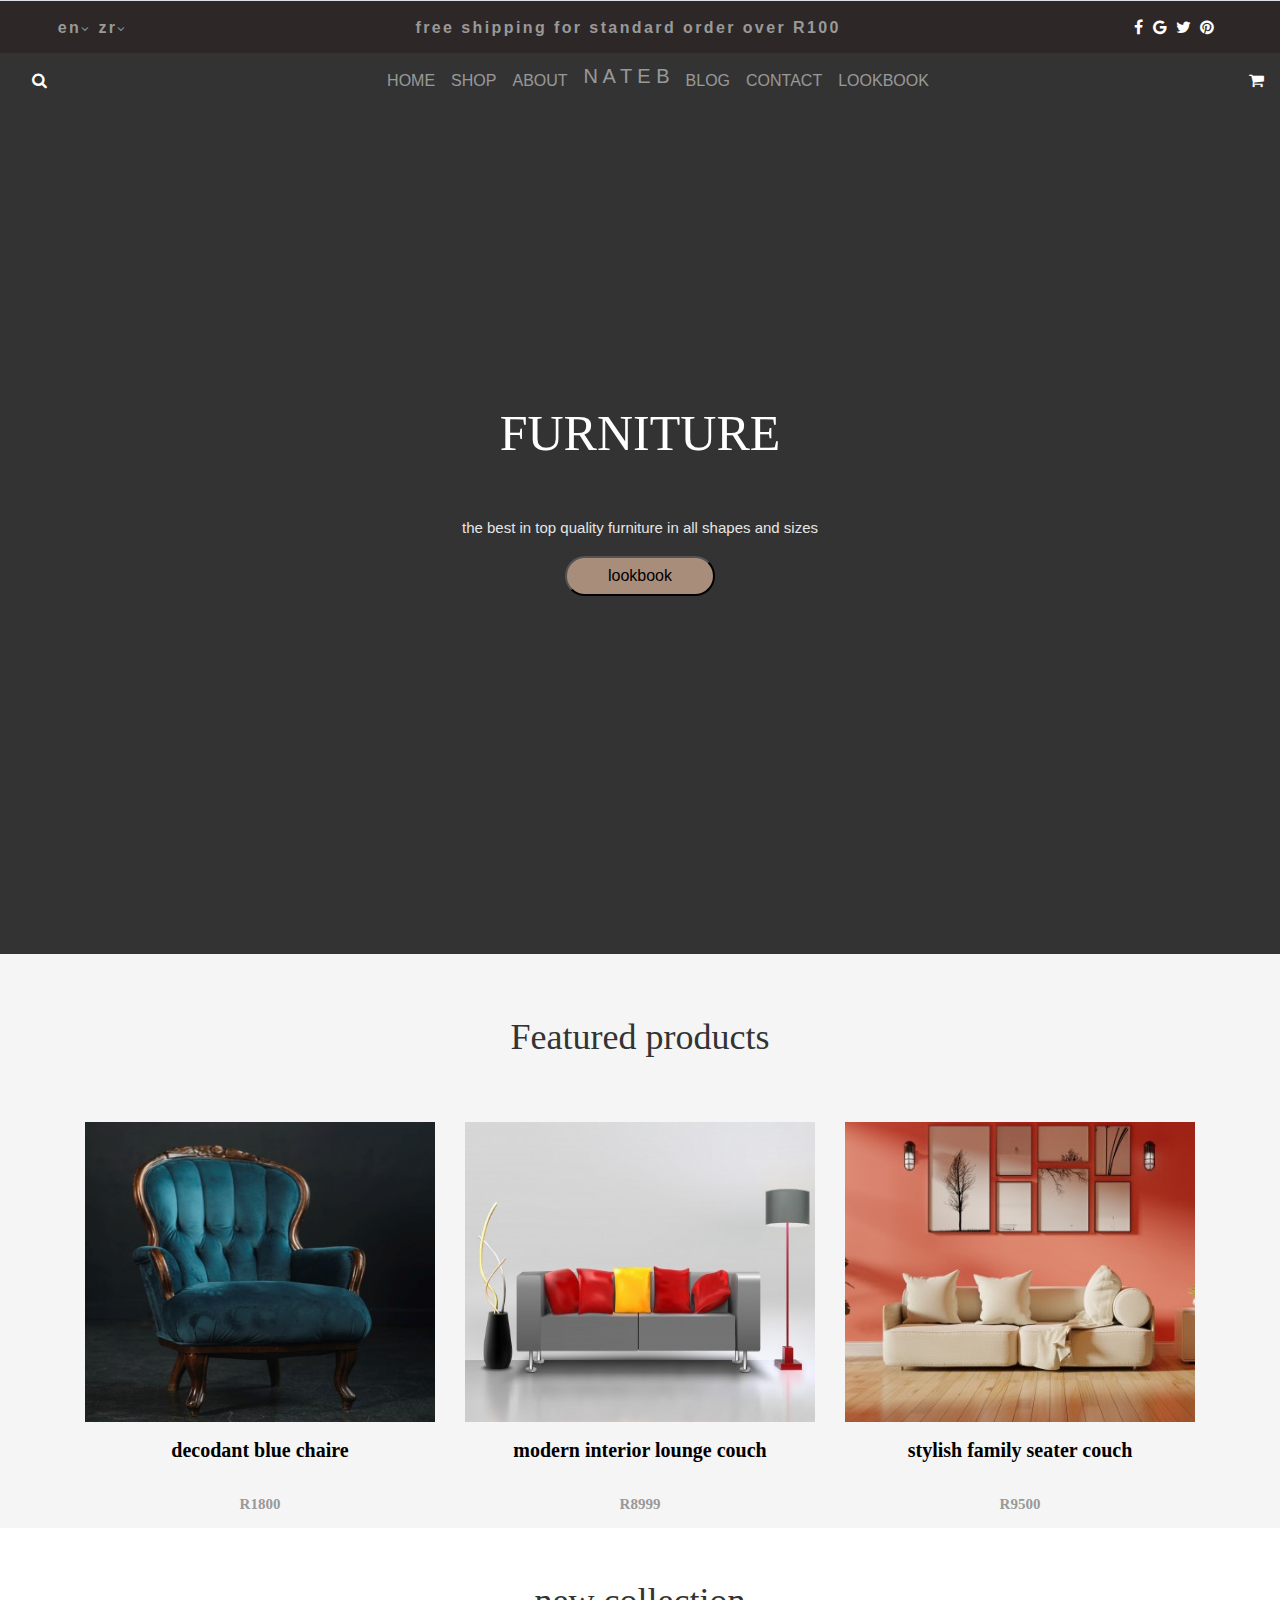
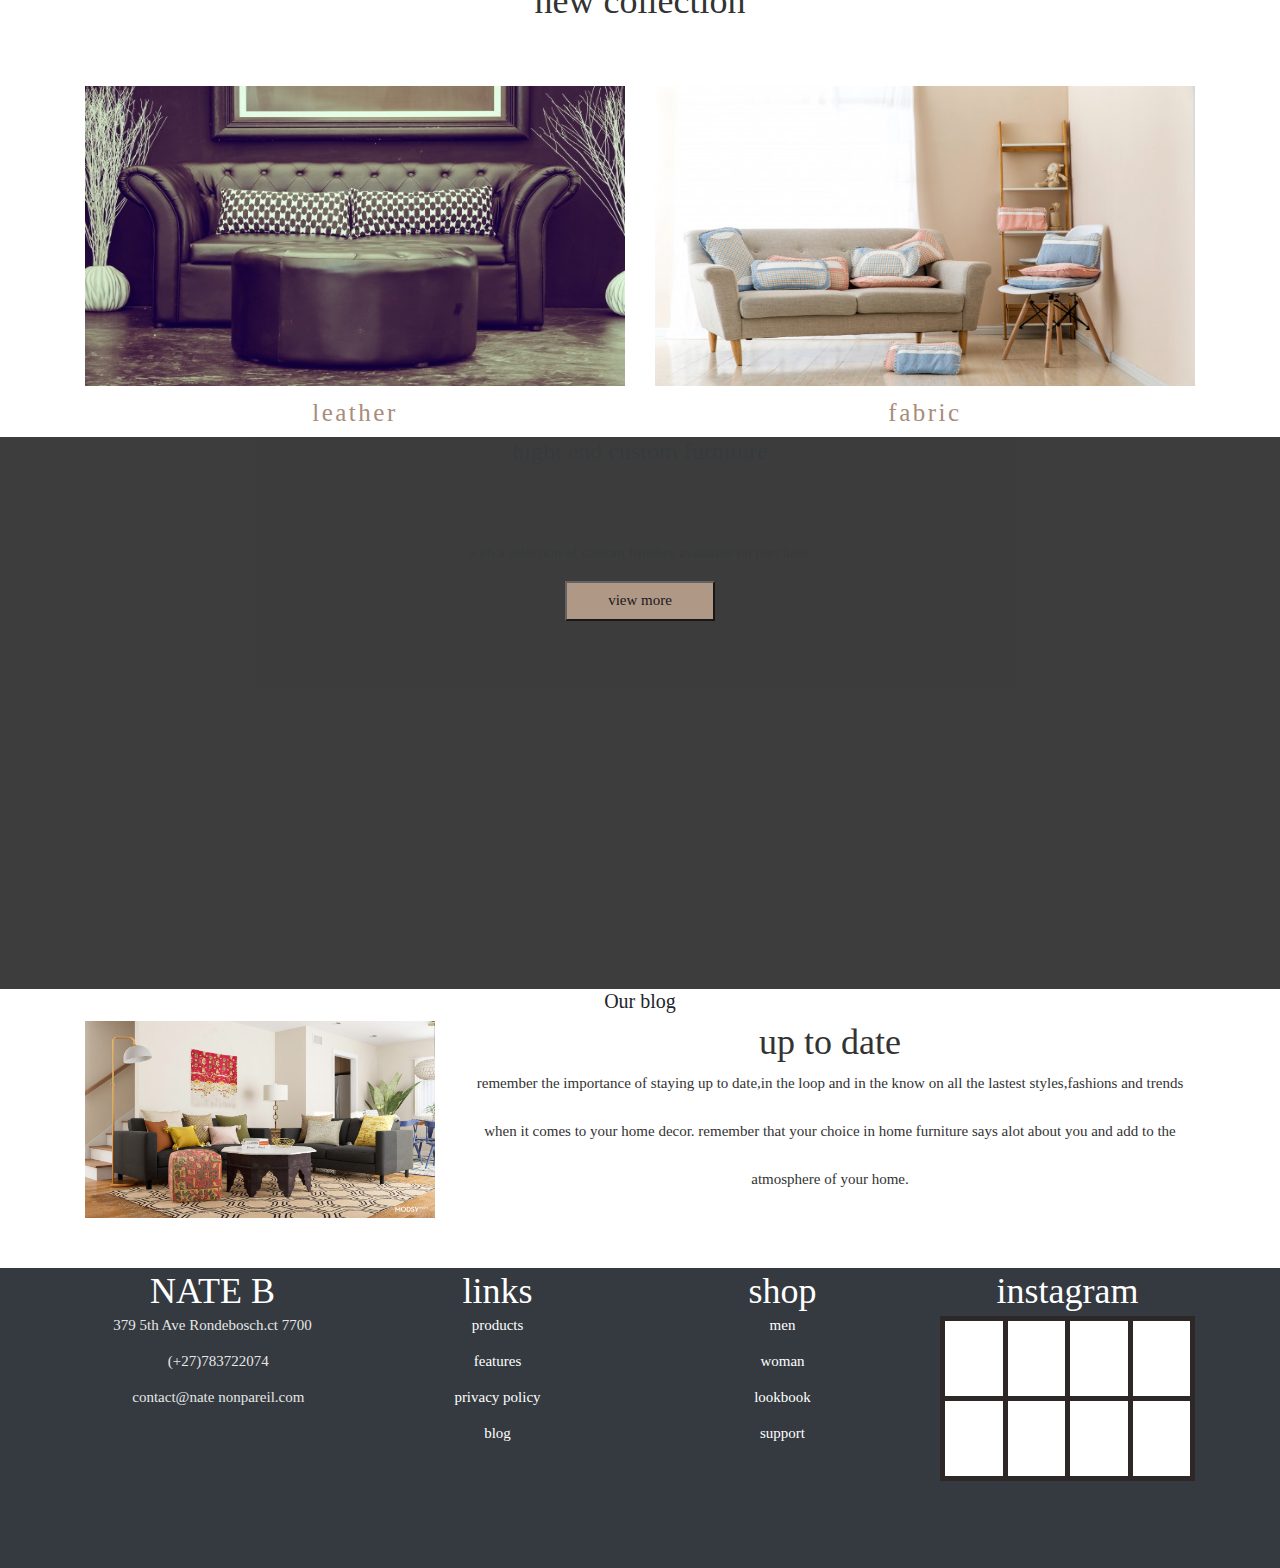
==== index.html @ 8517d75f "finishing touches on css" ====
<!DOCTYPE html>
<html lang="en">
<head>
    <meta charset="UTF-8">
    <meta name="viewport" content="width=device-width, initial-scale=1.0">
    
<link href="https://stackpath.bootstrapcdn.com/bootstrap/4.3.1/css/bootstrap.min.css" rel="stylesheet" integrity="sha384-ggOyR0iXCbMQv3Xipma34MD+dH/1fQ784/j6cY/iJTQUOhcWr7x9JvoRxT2MZw1T" crossorigin="anonymous">
<link rel="stylesheet" href="https://cdnjs.cloudflare.com/ajax/libs/font-awesome/4.7.0/css/font-awesome.min.css">   
<title>nates online store</title>
</head>
<body>
  
 <div id ="top-footer"><table class="table">
    <thead>
      <tr>
        <th scope="col" id="firstone">en<i class="fa fa-angle-down" style="font-size:12px"></i> zr<i class="fa fa-angle-down" style="font-size:12px"></i> </th>
        <th scope="col" id="secondone">free shipping for standard order over R100</th>
        <th scope="col"><a href="#" class="fa fa-facebook"></a>
            <a href="#" class="fa fa-google"></a>
            <a href="#" class="fa fa-twitter"></a>
           <a href="#" class="fa fa-pinterest"></a>
        </th>
      </tr>
  </table> 
</div>

  <div id="navbar">
<nav class="navbar navbar-dark navbar-expand-md bg-trabsparent justify-content-md-center justify-content-start">
    <a class="navbar-brand d-md-none d-inline" href="">Brand</a>
    <button class="navbar-toggler ml-1" type="button" data-toggle="collapse" data-target="#collapsingNavbar2">
        <span class="navbar-toggler-icon"></span>
    </button>
    <a class="nav-link" href="#"><i class="fa fa-search mr-1"></i></a>
    <div class="navbar-collapse collapse justify-content-between align-items-center w-100" id="collapsingNavbar2">
        <ul class="navbar-nav mx-auto text-md-center text-left">
            <li class="nav-item">
                <a class="nav-link" href="#">HOME</a>
            </li>
            <li class="nav-item">
                <a class="nav-link" href="/shop.html">SHOP</a>
            </li>
            <li class="nav-item">
                <a class="nav-link" href="#">ABOUT</a>
            </li>
            <li class="N-A-T-E-B">
                <a class="nav-link navbar-brand mx-0 d-none d-md-inline" href="">N A T E B</a>
            </li>
            <li class="nav-item">
                <a class="nav-link" href="#">BLOG</a>
            </li>
            <li class="nav-item">
                <a class="nav-link" href="#">CONTACT</a>
            </li>
            <li class="nav-item">
                <a class="nav-link" href="lookbook.html">LOOKBOOK</a>
            </li>
        </ul>
        <ul class="nav navbar-nav flex-row justify-content-md-center justify-content-start flex-nowrap">
    <li><a href="#" id="cart"><i class="fa fa-shopping-cart"></i>  <span class="badge"></span></a></li>
        </ul>
    </div>
</nav>
  </div>

  <div id="furniture-container"> 
  <h1> FURNITURE </h1> 
  <p id="furniture-text">the best in top quality furniture in all shapes and sizes</p>
  <a href='/lookbook.html'><button id="btn">lookbook</button></a>
  <br><br><br><br><br><br><br><br><br><br><br><br><br><br><br><br>
  <i class="fa fa-angle-down" style="font-size:24px"></i>
</div>


<div id="featured-products">
<h2> Featured products</h2>

<div class="container">
  <div class="row">
    <div class="col-sm">
      <img id="img1" src="images/bluecouch.jpg">
      <p1>decodant blue chaire</p1> 
       <br>      
      <p2> R1800</p2>
    </div>
    <div class="col-sm">
      <img id="img2"src="images/loungecouch.jpg">
      <p1>modern interior lounge couch</p1>
       <br>
      <p2> R8999</p2>
    </div>
    <div class="col-sm">
      <img id="img3"src="images/modern-living-room-interior_46483-180.jpg">
       <p1>stylish family seater couch</p1>
       <br>
       <p2> R9500</p2>
    </div>
  </div>
</div>
 
  
  <div id ="newcollection">
  <h3 id="new">new collection</h3>

  <div class="container">
    <div class="row">
      <div class="col-sm">
        <img id="img1" src="images/leathercouch.jpg">
        <p3>leather</p3> 
         
      </div>
      <div class="col-sm">
        <img id="img1" src="images/fabriccouch.jpg">
        <p3>fabric</p3>
      </div>
      </div>
   </div>


   <div id="specialcollection">
     <h4>hight end custom furniture</h4>
     <br>
   <p4> with a selection of custom finishes available on purchase.</p4>
     <br>

   <button id="btnimage" onclick="viewMore()">view more</button>
  <div id="buttonView">
  <img id="imgbutton" src="images/handcrafted.jpg" alt="handcrafted">
</div>
 </div>   

 <!-- <div id ="ourblog"> -->
<div class="container">
<div class="row">

</div>
    <div class="row"> 
      <div class="col-12">
      <h5>Our blog</h5> 
    </div>
      <div class="col-4">
        <img class="w-100" id="blogimage" src="images/blogimage.jpg">
      </div>
      <div class="col-8">
        <h6>up to date</h6>
        <p5> remember the importance of staying up to date,in the loop 
          and in the know on all the lastest styles,fashions and trends 
          when it comes to your home decor. remember that your choice in home 
          furniture says alot about you and add to the atmosphere of your home.   
        </p5>
      </div>
      </div>
      </div>
      <!-- </div> -->
     
      <footer id="bottomfooter" class="bg-dark">
          <div class="container">
          <div class="row">
            <div class="col-sm">
             <h7>NATE B</h7>
             <p><i class='fas fa-map-marker-alt'></i>379 5th Ave Rondebosch.ct 7700</p>
             <p><i class='fas fa-phone'></i>(+27)783722074</p>
             <p><i class='far fa-envelope'></i>contact@nate nonpareil.com</p> 
            </div> 
            <div class="col-sm">
             <h7>links</h7> 
             <p><a href="">products</a></p>
             <p><a href="">features</a></p>
             <p><a href="">privacy policy</a></p>
             <p><a href="">blog</a></p>
            </div> 
            <div class="col-sm">
              <h7>shop<h7>
              <p><a href="">men</a></p>
             <p><a href="">woman</a></p>
             <p><a href="">lookbook</a></p>
             <p><a href="">support</a></p>
            </div> 
            <div class="col-sm">
              <h7>instagram</h7>
              <div class="instagram">
                <table>
                  <tr>
                 <td class="pic-block"></td>
                 <td class="pic-block"></td>
                 <td class="pic-block"></td>
                 <td class="pic-block"></td>
                  </tr>
                  <tr>
                      <td class="pic-block"></td>
                      <td class="pic-block"></td>
                      <td class="pic-block"></td>
                      <td class="pic-block"></td>
                  </tr>
                </table>
            </div> 
          </div>
      </div>

    <link href="css/styles.css" type="text/css" rel="stylesheet">
    <script src="js/mainjs.js"></script>
</body>
</html>
---- css/styles.css ----
body{
    width:100%;

}

#firstone{
  text-align: center;
  color:rgb(153, 153, 153);
}
#secondone{
  text-align: center;
  color:rgb(153, 153, 153);
}
#top-footer{
    line-height: 1.83;
    letter-spacing: 2.4px;
    text-align: center;
    color: #999999;
    margin:0px;
    padding:0px;
    border-color: transparent;
    width: 100%;
    height: 53px;
    background-color:rgb(45, 40, 39); 
}
#Image-Holder {
    
    color:white;
    width: 100%;
    height: 100px;
    background-color:rgb(51, 51, 51);
    margin:auto;
  }
  #navbar{
    background-color:rgb(51, 51, 51)
    
  }

  #furniture-container{
    text-align: center;
    width: 100%;
    height: 845px;
    background-color:rgb(51, 51, 51);
  }
  
  h1{
  height: 38px;
  font-family: Dosis;
  font-size: 50px;
  padding-top: 300px;
  font-weight: normal;
  line-height: 0.96;
  letter-spacing: normal;
  color: rgb(255, 255, 255);
}
#furniture-text{
  padding-top: 100px;
}
p{
  font-size: 15px;
  padding-top:opx;
  color:#e6e6e6;
}
#btn{
  width: 150px;
  height: 40px;
  border-radius: 20px;
  background-color: rgb(168, 141, 123);
}  
  
  #featured-products{
    display:inline-block;
    width: 100%;
    height: 704px;
    font-family: SourceSansPro;
    font-size: 36px;
    font-weight: normal;
    font-style: normal;
    font-stretch: normal;
    line-height: 1.33;
    letter-spacing: normal;
    text-align: center;
   text-align: center;
   top: 300px;
   background-color:rgb(245, 245, 245);
}

  h2{
    padding-top: 60px;
  height: 24px;
  font-family: SourceSansPro;
  font-size: 36px;
  font-weight: normal;
  font-style: normal;
  font-stretch: normal;
  line-height: 1.33;
  letter-spacing: normal;
  text-align: center;
  color:rgb(51, 51, 51);
  }

  
  h6 {
  height: 24px;
  font-family: SourceSansPro;
  font-size: 36px;
  text-align: center;
  color:rgb(51, 51, 51);
  }

  h7{
    color:white;
  }
   
  #img1,#img2,#img3{
    padding-top: 100px;
    height: 400px;
   width: 100%;
  }
  

  a{
    color:white;
  }
  p1{
  width: 151px;
  height: 18px;
  font-family: SourceSansPro;
  font-size: 20px;
  font-weight: 600;
  font-style: normal;
  font-stretch: normal;
  line-height: 2.4;
  letter-spacing: normal;
  text-align: center;
  color: black;
  }
  p2{
    width: 52px;
  height: 11px;
  font-family: SourceSansPro;
  font-size: 15px;
  font-weight: 600;
  font-style: normal;
  font-stretch: normal;
  line-height: 3.2;
  letter-spacing: normal;
  text-align: center;
  color: rgb(153, 153, 153);
  }
  p3{
    width: 91px;
  height: 16px;
  font-family: SourceSansPro;
  font-size: 25px;
  font-weight: normal;
  font-style: normal;
  font-stretch: normal;
  line-height: 1.92;
  letter-spacing: 2.5px;
  text-align: center;
  color: rgb(168, 141, 123);
  }

  p4{
    width: 656px;
    height: 38px;
    font-family: SourceSansPro;
    font-size: 15px;
    font-weight: normal;
    font-style: normal;
    font-stretch: normal;
    line-height: 1.6;
    letter-spacing: normal;
    text-align: center;
   }
   
  #newcollection{
    text-align: center;
    width: 100%;
    height: 705px;
    background-color:rgb(255, 255, 255);
  }
 #new{
  padding-top: 50px;
  height: 24px;
  font-family: SourceSansPro;
  font-size: 36px;
  font-weight: normal;
  font-style: normal;
  font-stretch: normal;
  line-height: 1.33;
  letter-spacing: normal;
  color:rgb(51, 51, 51);;
 }
 #container2{
   padding-bottom: 50px;
 }
 #specialcollection{
  text-align: center;
  width: 100%;
  height: 552px;
  opacity: 0.9;
  background-color: rgb(40, 40, 40);
 }
 
 #buttonView{
   padding-top: 50px;
   display:none;
 }
 #btnimage{
   font-size:15px;
  width: 150px;
  height: 40px;
  background-color: rgb(168, 141, 123);
 }
 

p5{
  font-size: 15px;
  color:rgb(51,51,51);
  
}

#bottomfooter{
  width: 100%;
  height: 300px;
  background-color:rgb(45, 40, 39); 
}
.pic-block{
  width:80px;
  height:80px;
  background-color: white;
  margin:10px;
  border:5px solid rgb(45, 40, 39);
}
#blogimage{
  padding-bottom: 50px;
}
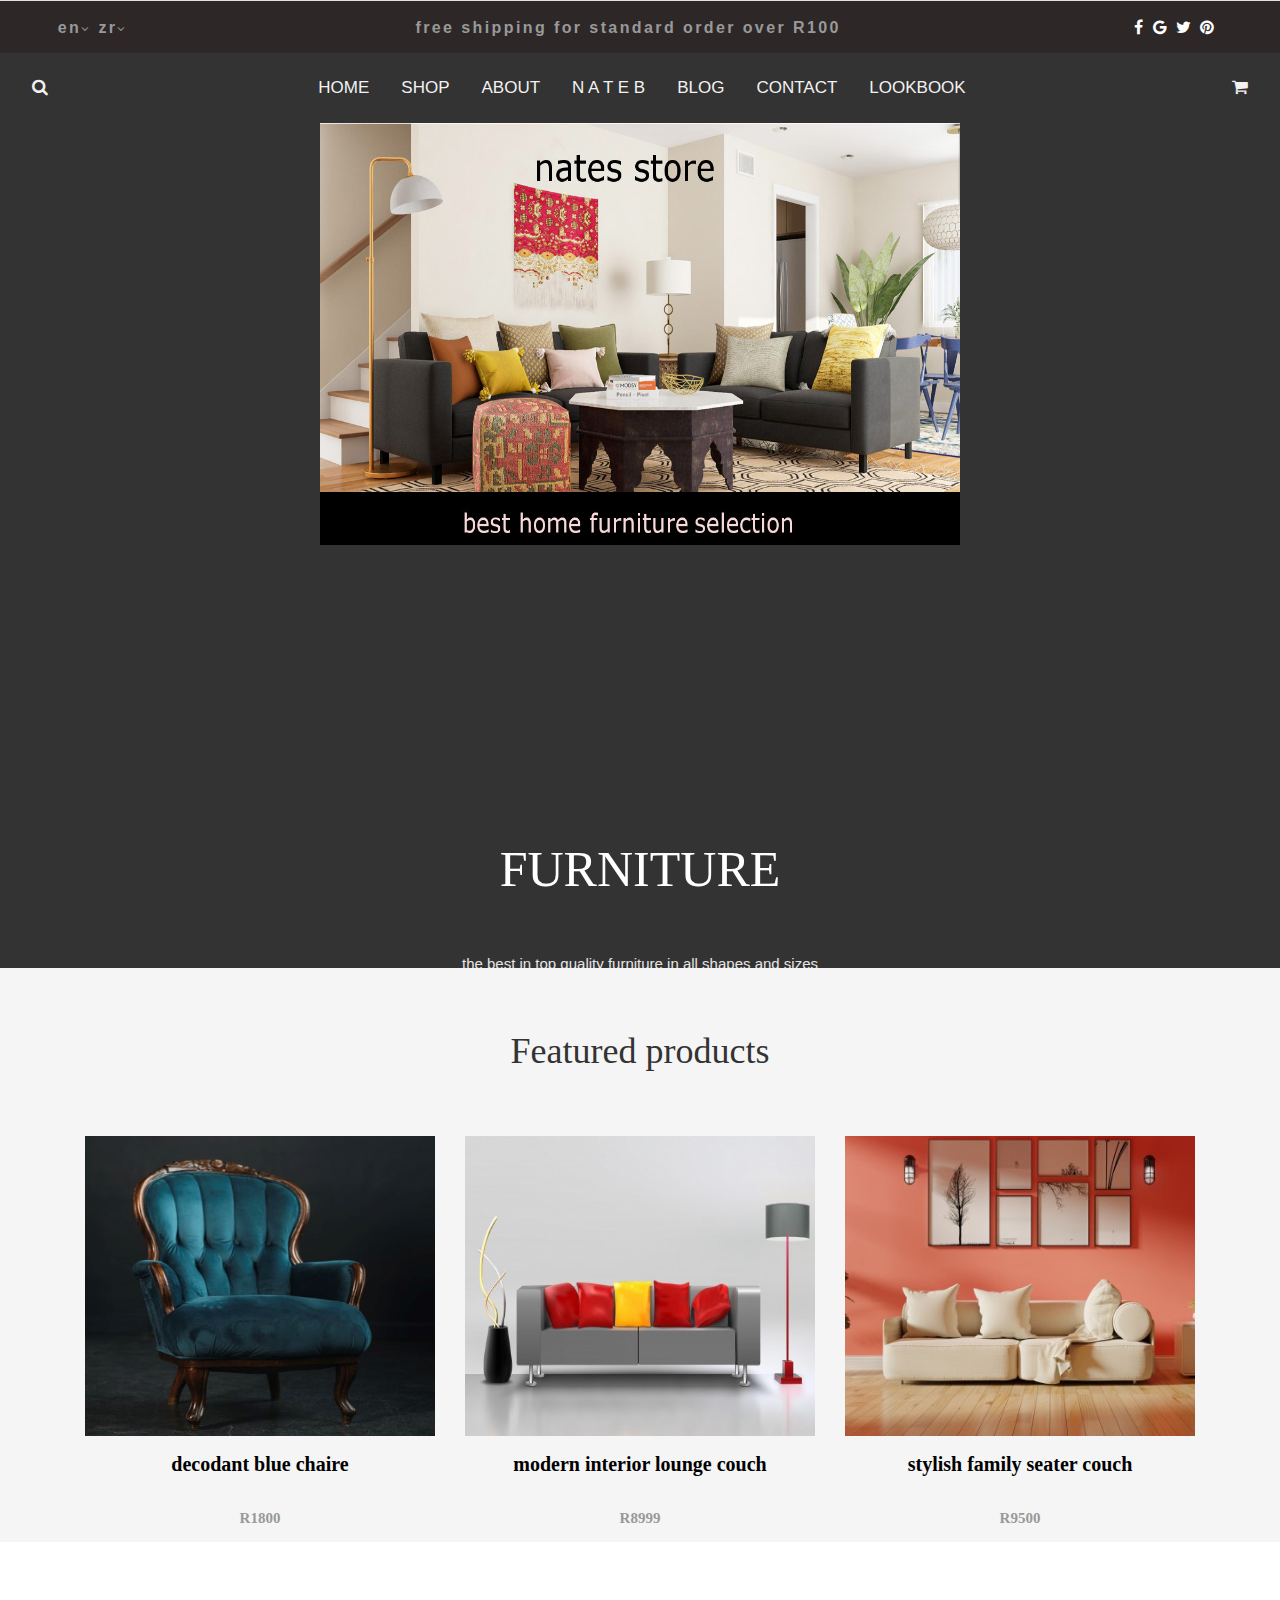
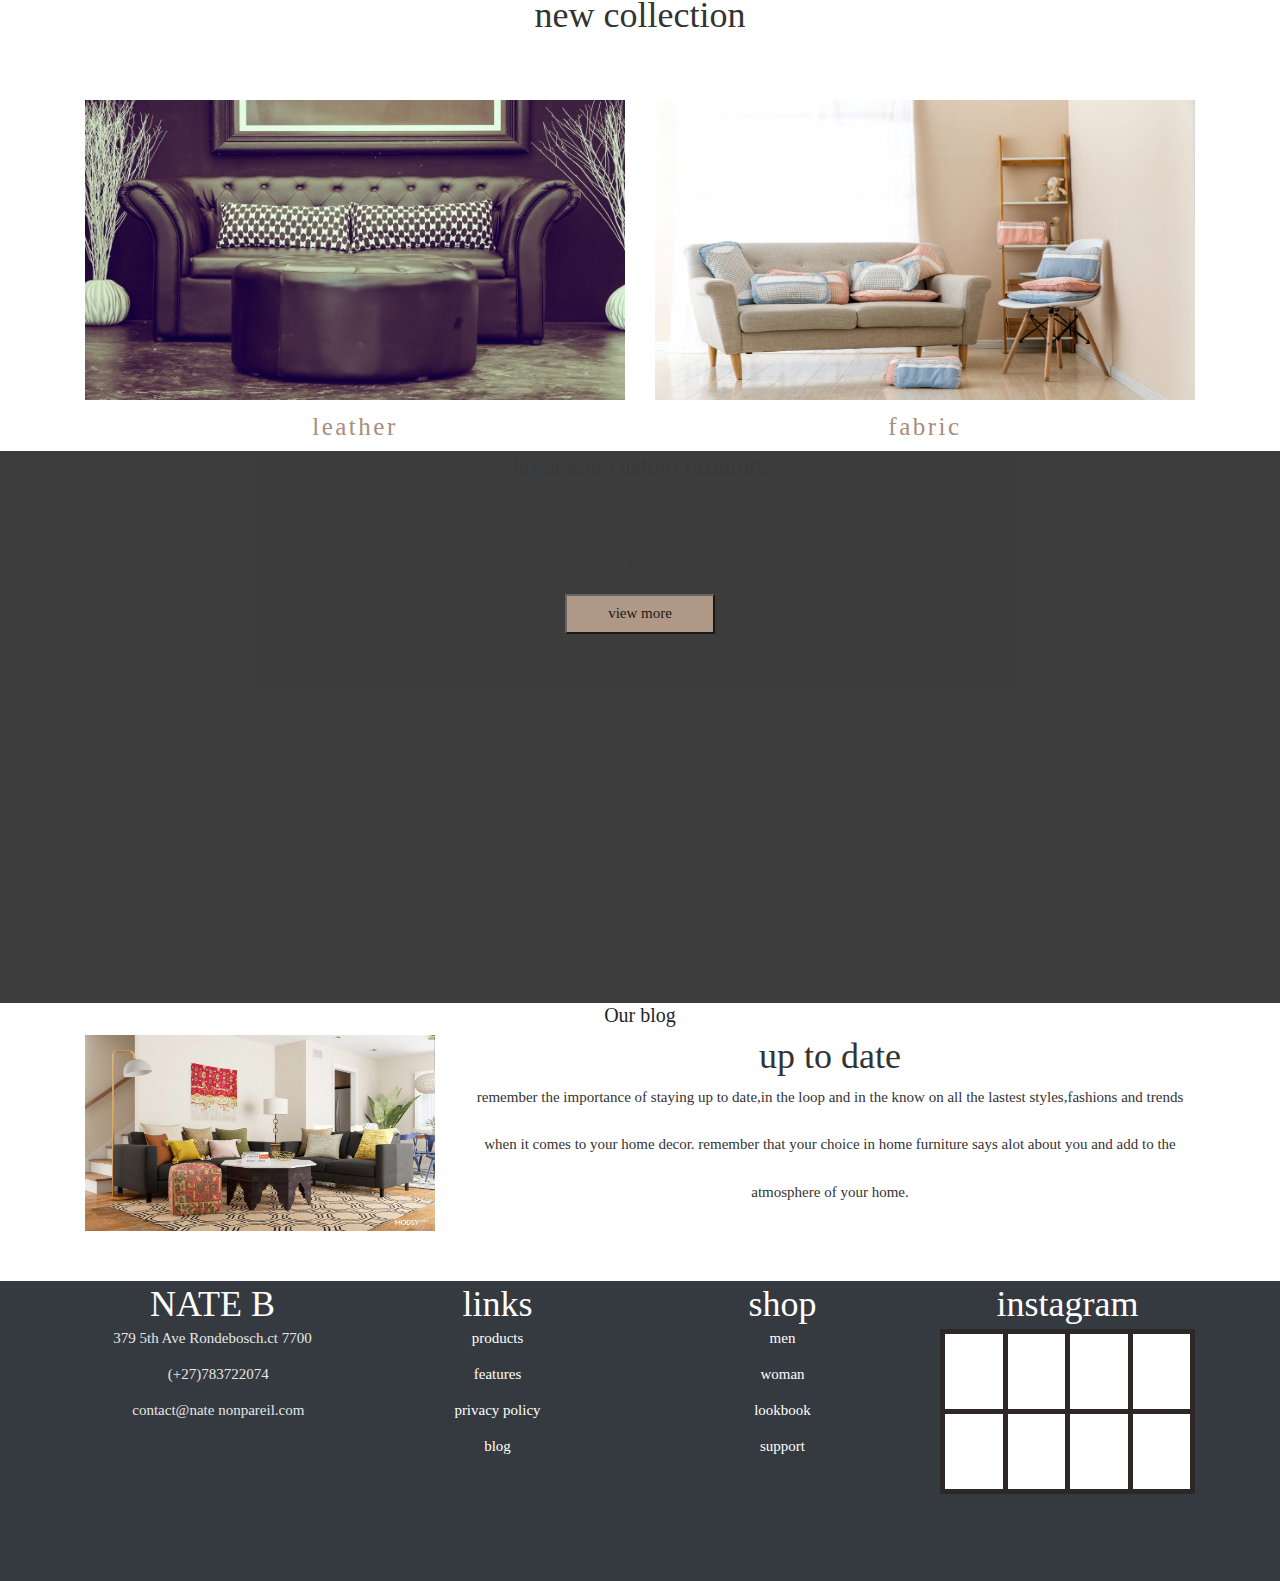
==== commit ad1bc03a: "added flex navbar and banner image" ====
--- a/index.html
+++ b/index.html
@@ -10,6 +10,7 @@
 </head>
 <body>
   
+  <!-- top footer and navbar -->
  <div id ="top-footer"><table class="table">
     <thead>
       <tr>
@@ -34,10 +35,10 @@
     <div class="navbar-collapse collapse justify-content-between align-items-center w-100" id="collapsingNavbar2">
         <ul class="navbar-nav mx-auto text-md-center text-left">
             <li class="nav-item">
-                <a class="nav-link" href="#">HOME</a>
-            </li>
-            <li class="nav-item">
-                <a class="nav-link" href="/shop.html">SHOP</a>
+                <a class="nav-link" href="index.html">HOME</a>
+            </li>
+            <li class="nav-item">
+                <a class="nav-link" href="shop.html">SHOP</a>
             </li>
             <li class="nav-item">
                 <a class="nav-link" href="#">ABOUT</a>
@@ -62,10 +63,12 @@
 </nav>
   </div>
 
+  <!-- furniture div -->
   <div id="furniture-container"> 
+      <img id="bannerImage" src="images/bannerimage.jpg">
   <h1> FURNITURE </h1> 
   <p id="furniture-text">the best in top quality furniture in all shapes and sizes</p>
-  <a href='/lookbook.html'><button id="btn">lookbook</button></a>
+  <a href='lookbook.html'><button id="btn">lookbook</button></a>
   <br><br><br><br><br><br><br><br><br><br><br><br><br><br><br><br>
   <i class="fa fa-angle-down" style="font-size:24px"></i>
 </div>
@@ -97,7 +100,7 @@
   </div>
 </div>
  
-  
+<!-- new collection div -->
   <div id ="newcollection">
   <h3 id="new">new collection</h3>
 
@@ -115,7 +118,7 @@
       </div>
    </div>
 
-
+<!-- special div -->
    <div id="specialcollection">
      <h4>hight end custom furniture</h4>
      <br>
@@ -150,8 +153,8 @@
       </div>
       </div>
       </div>
-      <!-- </div> -->
      
+     <!-- bottom section -->
       <footer id="bottomfooter" class="bg-dark">
           <div class="container">
           <div class="row">
@@ -195,6 +198,7 @@
             </div> 
           </div>
       </div>
+      <!-- links css an js -->
 
     <link href="css/styles.css" type="text/css" rel="stylesheet">
     <script src="js/mainjs.js"></script>
--- a/css/styles.css
+++ b/css/styles.css
@@ -1,94 +1,122 @@
 
 body{
-    width:100%;
+  width:100%;
 
 }
 
 #firstone{
-  text-align: center;
-  color:rgb(153, 153, 153);
+text-align: center;
+color:rgb(153, 153, 153);
 }
 #secondone{
-  text-align: center;
-  color:rgb(153, 153, 153);
+text-align: center;
+color:rgb(153, 153, 153);
 }
 #top-footer{
-    line-height: 1.83;
-    letter-spacing: 2.4px;
-    text-align: center;
-    color: #999999;
-    margin:0px;
-    padding:0px;
-    border-color: transparent;
-    width: 100%;
-    height: 53px;
-    background-color:rgb(45, 40, 39); 
+  line-height: 1.83;
+  letter-spacing: 2.4px;
+  text-align: center;
+  color: #999999;
+  margin:0px;
+  padding:0px;
+  border-color: transparent;
+  width: 100%;
+  height: 53px;
+  background-color:rgb(45, 40, 39); 
 }
 #Image-Holder {
-    
-    color:white;
-    width: 100%;
-    height: 100px;
-    background-color:rgb(51, 51, 51);
-    margin:auto;
-  }
-  #navbar{
-    background-color:rgb(51, 51, 51)
-    
-  }
-
-  #furniture-container{
-    text-align: center;
-    width: 100%;
-    height: 845px;
-    background-color:rgb(51, 51, 51);
-  }
   
-  h1{
-  height: 38px;
-  font-family: Dosis;
-  font-size: 50px;
-  padding-top: 300px;
-  font-weight: normal;
-  line-height: 0.96;
-  letter-spacing: normal;
-  color: rgb(255, 255, 255);
+  color:white;
+  width: 100%;
+  height: 100px;
+  background-color:rgb(51, 51, 51);
+  margin:auto;
+}
+
+
+
+#furniture-container{
+  text-align: center;
+  width: 100%;
+  height: 845px;
+  background-color:rgb(51, 51, 51);
+}
+.header {
+  background-color: #f1f1f1;
+  padding: 30px;
+  text-align: center;
+}
+
+#navbar {
+  z-index:100;
+  background-color:rgb(51, 51, 51);
+  overflow: hidden;
+  background-color: #333;
+}
+
+#navbar a {
+  float: left;
+  display: block;
+  color: #f2f2f2;
+  text-align: center;
+  padding: 14px 16px;
+  text-decoration: none;
+  font-size: 17px;
+}
+
+#navbar a:hover {
+  background-color: #ddd;
+  color: black;
+}
+
+#navbar a.active {
+  background-color: #4CAF50;
+  color: white;
+}
+
+.content {
+  padding: 16px;
+}
+
+.sticky {
+  position: fixed;
+  top: 0;
+  width: 100%;
+}
+
+.sticky + .content {
+  padding-top: 60px;
+}
+
+h1{
+height: 38px;
+font-family: Dosis;
+font-size: 50px;
+padding-top: 300px;
+font-weight: normal;
+line-height: 0.96;
+letter-spacing: normal;
+color: rgb(255, 255, 255);
 }
 #furniture-text{
-  padding-top: 100px;
+padding-top: 100px;
 }
 p{
-  font-size: 15px;
-  padding-top:opx;
-  color:#e6e6e6;
+font-size: 15px;
+padding-top:opx;
+color:#e6e6e6;
 }
 #btn{
-  width: 150px;
-  height: 40px;
-  border-radius: 20px;
-  background-color: rgb(168, 141, 123);
+width: 150px;
+height: 40px;
+border-radius: 20px;
+background-color: rgb(168, 141, 123);
 }  
-  
-  #featured-products{
-    display:inline-block;
-    width: 100%;
-    height: 704px;
-    font-family: SourceSansPro;
-    font-size: 36px;
-    font-weight: normal;
-    font-style: normal;
-    font-stretch: normal;
-    line-height: 1.33;
-    letter-spacing: normal;
-    text-align: center;
-   text-align: center;
-   top: 300px;
-   background-color:rgb(245, 245, 245);
-}
-
-  h2{
-    padding-top: 60px;
-  height: 24px;
+
+#featured-products{
+  display:inline-block;
+  width: 100%;
+  height: 704px;
   font-family: SourceSansPro;
   font-size: 36px;
   font-weight: normal;
@@ -97,146 +125,165 @@
   line-height: 1.33;
   letter-spacing: normal;
   text-align: center;
-  color:rgb(51, 51, 51);
-  }
-
-  
-  h6 {
-  height: 24px;
-  font-family: SourceSansPro;
-  font-size: 36px;
-  text-align: center;
-  color:rgb(51, 51, 51);
-  }
-
-  h7{
-    color:white;
-  }
-   
-  #img1,#img2,#img3{
-    padding-top: 100px;
-    height: 400px;
-   width: 100%;
-  }
-  
-
-  a{
-    color:white;
-  }
-  p1{
-  width: 151px;
-  height: 18px;
-  font-family: SourceSansPro;
-  font-size: 20px;
-  font-weight: 600;
-  font-style: normal;
-  font-stretch: normal;
-  line-height: 2.4;
-  letter-spacing: normal;
-  text-align: center;
-  color: black;
-  }
-  p2{
-    width: 52px;
-  height: 11px;
+ text-align: center;
+ top: 300px;
+ background-color:rgb(245, 245, 245);
+}
+
+h2{
+  padding-top: 60px;
+height: 24px;
+font-family: SourceSansPro;
+font-size: 36px;
+font-weight: normal;
+font-style: normal;
+font-stretch: normal;
+line-height: 1.33;
+letter-spacing: normal;
+text-align: center;
+color:rgb(51, 51, 51);
+}
+
+
+h6 {
+height: 24px;
+font-family: SourceSansPro;
+font-size: 36px;
+text-align: center;
+color:rgb(51, 51, 51);
+}
+
+h7{
+  color:white;
+}
+ 
+#img1,#img2,#img3{
+  padding-top: 100px;
+  height: 400px;
+ width: 100%;
+}
+
+
+a{
+  color:white;
+}
+p1{
+width: 151px;
+height: 18px;
+font-family: SourceSansPro;
+font-size: 20px;
+font-weight: 600;
+font-style: normal;
+font-stretch: normal;
+line-height: 2.4;
+letter-spacing: normal;
+text-align: center;
+color: black;
+}
+p2{
+  width: 52px;
+height: 11px;
+font-family: SourceSansPro;
+font-size: 15px;
+font-weight: 600;
+font-style: normal;
+font-stretch: normal;
+line-height: 3.2;
+letter-spacing: normal;
+text-align: center;
+color: rgb(153, 153, 153);
+}
+p3{
+  width: 91px;
+height: 16px;
+font-family: SourceSansPro;
+font-size: 25px;
+font-weight: normal;
+font-style: normal;
+font-stretch: normal;
+line-height: 1.92;
+letter-spacing: 2.5px;
+text-align: center;
+color: rgb(168, 141, 123);
+}
+
+p4{
+  width: 656px;
+  height: 38px;
   font-family: SourceSansPro;
   font-size: 15px;
-  font-weight: 600;
-  font-style: normal;
-  font-stretch: normal;
-  line-height: 3.2;
-  letter-spacing: normal;
-  text-align: center;
-  color: rgb(153, 153, 153);
-  }
-  p3{
-    width: 91px;
-  height: 16px;
-  font-family: SourceSansPro;
-  font-size: 25px;
   font-weight: normal;
   font-style: normal;
   font-stretch: normal;
-  line-height: 1.92;
-  letter-spacing: 2.5px;
-  text-align: center;
-  color: rgb(168, 141, 123);
-  }
-
-  p4{
-    width: 656px;
-    height: 38px;
-    font-family: SourceSansPro;
-    font-size: 15px;
-    font-weight: normal;
-    font-style: normal;
-    font-stretch: normal;
-    line-height: 1.6;
-    letter-spacing: normal;
-    text-align: center;
-   }
-   
-  #newcollection{
-    text-align: center;
-    width: 100%;
-    height: 705px;
-    background-color:rgb(255, 255, 255);
-  }
- #new{
-  padding-top: 50px;
-  height: 24px;
-  font-family: SourceSansPro;
-  font-size: 36px;
-  font-weight: normal;
-  font-style: normal;
-  font-stretch: normal;
-  line-height: 1.33;
+  line-height: 1.6;
   letter-spacing: normal;
-  color:rgb(51, 51, 51);;
- }
- #container2{
-   padding-bottom: 50px;
- }
- #specialcollection{
-  text-align: center;
-  width: 100%;
-  height: 552px;
-  opacity: 0.9;
-  background-color: rgb(40, 40, 40);
+  text-align: center;
  }
  
- #buttonView{
-   padding-top: 50px;
-   display:none;
- }
- #btnimage{
-   font-size:15px;
-  width: 150px;
-  height: 40px;
-  background-color: rgb(168, 141, 123);
- }
- 
-
+#newcollection{
+  text-align: center;
+  width: 100%;
+  height: 705px;
+  background-color:rgb(255, 255, 255);
+}
+#new{
+padding-top: 50px;
+height: 24px;
+font-family: SourceSansPro;
+font-size: 36px;
+font-weight: normal;
+font-style: normal;
+font-stretch: normal;
+line-height: 1.33;
+letter-spacing: normal;
+color:rgb(51, 51, 51);;
+}
+#container2{
+ padding-bottom: 50px;
+}
+#specialcollection{
+text-align: center;
+width: 100%;
+height: 552px;
+opacity: 0.9;
+background-color: rgb(40, 40, 40);
+}
+
+#buttonView{
+ padding-top: 50px;
+ display:none;
+}
+#btnimage{
+ font-size:15px;
+width: 150px;
+height: 40px;
+background-color: rgb(168, 141, 123);
+}
+
+#bannerImage{
+  width:50%;
+  height:50%;
+}
 p5{
-  font-size: 15px;
-  color:rgb(51,51,51);
-  
+font-size: 15px;
+color:rgb(51,51,51);
+
 }
 
 #bottomfooter{
-  width: 100%;
-  height: 300px;
-  background-color:rgb(45, 40, 39); 
+width: 100%;
+height: 300px;
+background-color:rgb(45, 40, 39); 
 }
 .pic-block{
-  width:80px;
-  height:80px;
-  background-color: white;
-  margin:10px;
-  border:5px solid rgb(45, 40, 39);
+width:80px;
+height:80px;
+background-color: white;
+margin:10px;
+border:5px solid rgb(45, 40, 39);
 }
 #blogimage{
-  padding-bottom: 50px;
-}
-
-
+padding-bottom: 50px;
+}
+
+
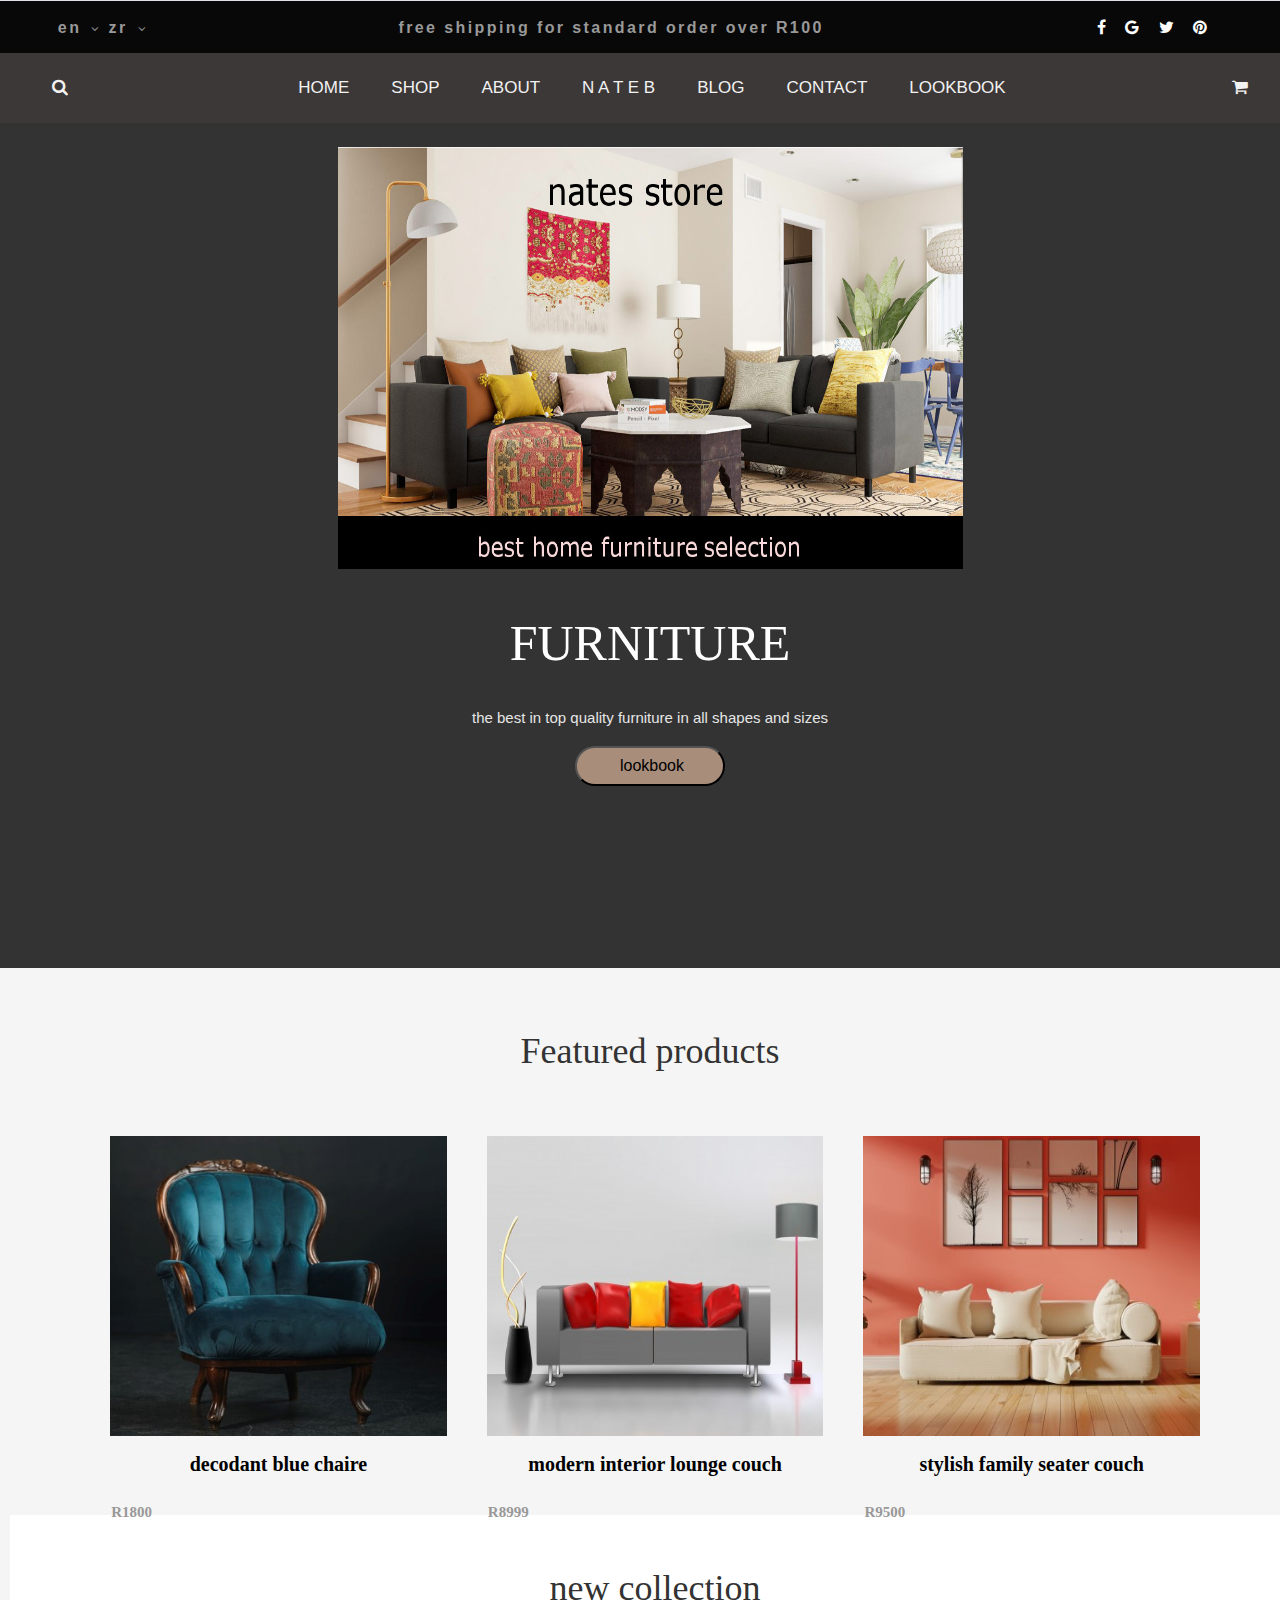
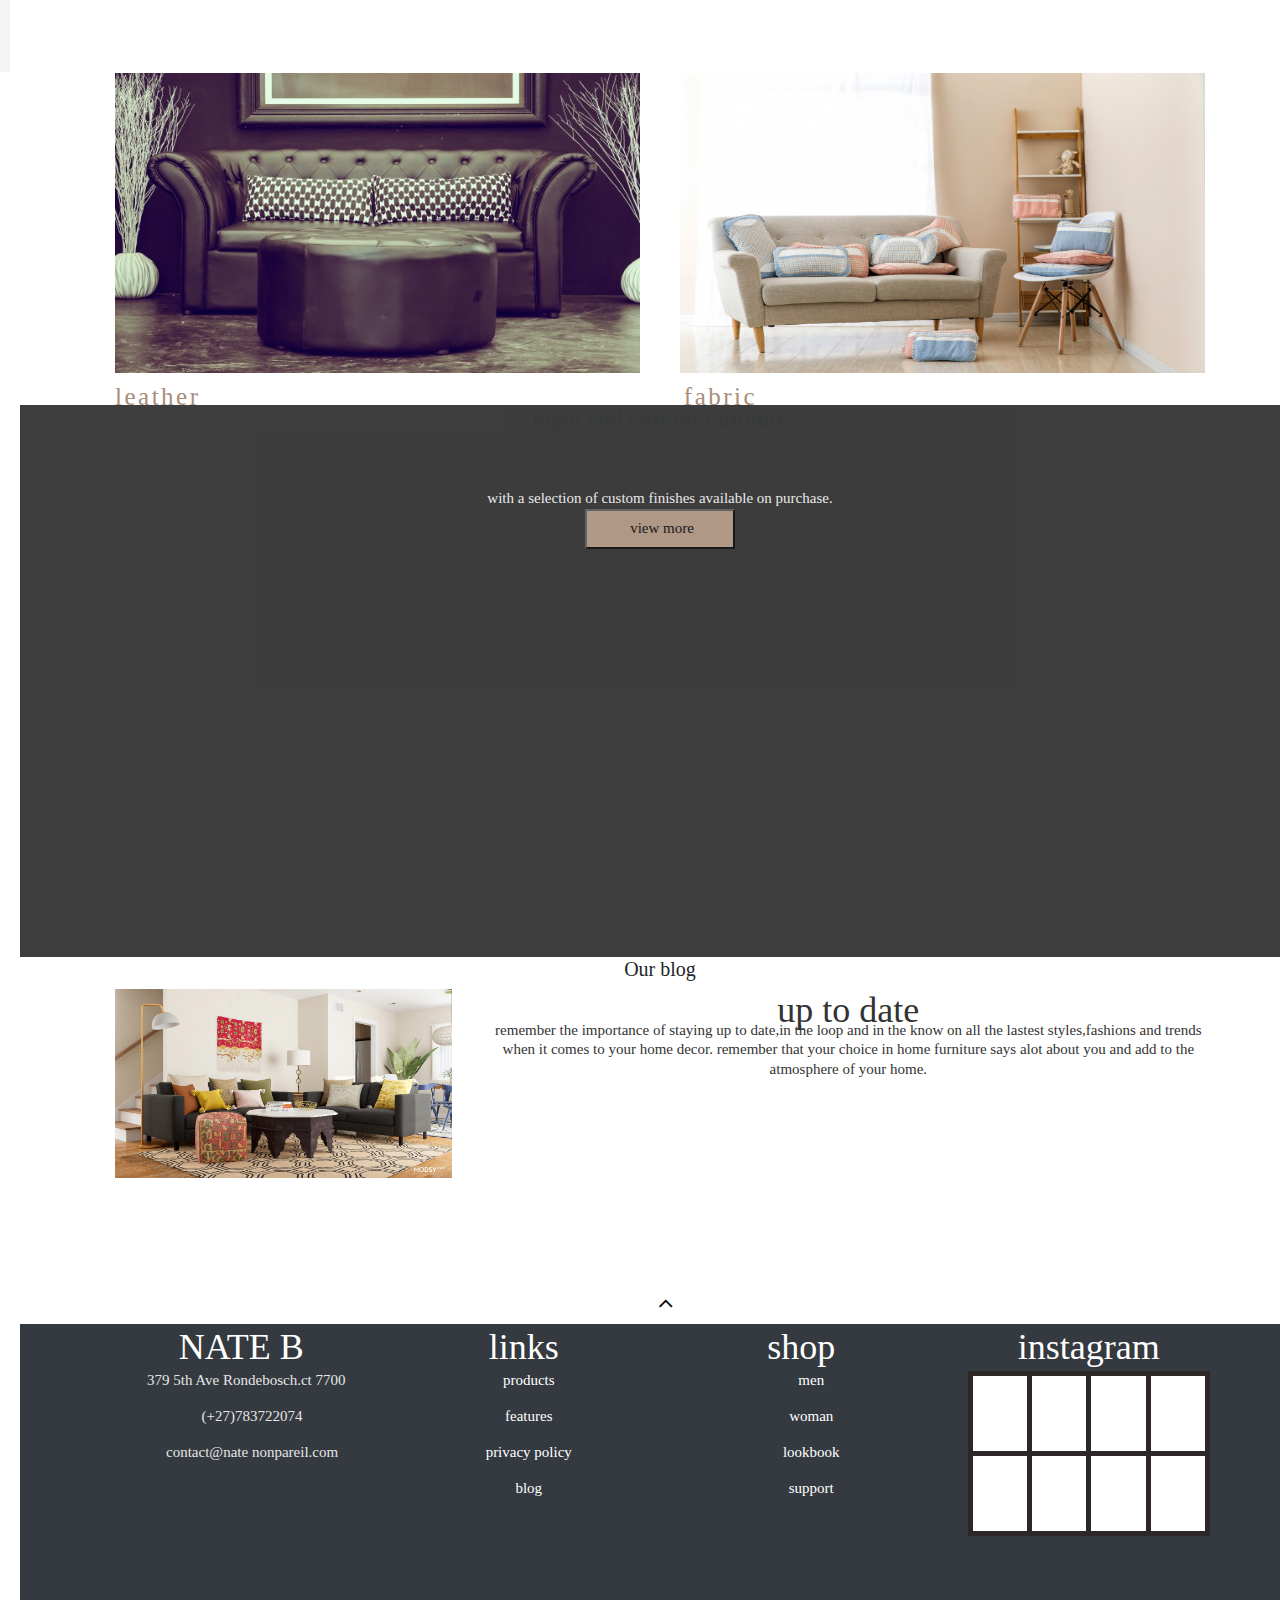
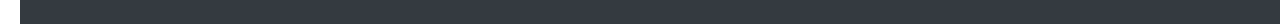
==== commit 4b9ed52c: "changed semantics and added commentary" ====
--- a/index.html
+++ b/index.html
@@ -11,7 +11,7 @@
 <body>
   
   <!-- top footer and navbar -->
- <div id ="top-footer"><table class="table">
+   <div id ="top-footer"><table class="table">
     <thead>
       <tr>
         <th scope="col" id="firstone">en<i class="fa fa-angle-down" style="font-size:12px"></i> zr<i class="fa fa-angle-down" style="font-size:12px"></i> </th>
@@ -26,7 +26,7 @@
 </div>
 
   <div id="navbar">
-<nav class="navbar navbar-dark navbar-expand-md bg-trabsparent justify-content-md-center justify-content-start">
+<nav class="navbar navbar-dark navbar-expand-md bg-transparent justify-content-md-center justify-content-start">
     <a class="navbar-brand d-md-none d-inline" href="">Brand</a>
     <button class="navbar-toggler ml-1" type="button" data-toggle="collapse" data-target="#collapsingNavbar2">
         <span class="navbar-toggler-icon"></span>
@@ -63,8 +63,13 @@
 </nav>
   </div>
 
+ 
   <!-- furniture div -->
+  
   <div id="furniture-container"> 
+      <a href="#section2"> <div class="main" id="section1">
+      <i  class="fa fa-angle-down" style="font-size:24px;color:rgb(243, 8, 8)" ></i>
+      </a></div>
       <img id="bannerImage" src="images/bannerimage.jpg">
   <h1> FURNITURE </h1> 
   <p id="furniture-text">the best in top quality furniture in all shapes and sizes</p>
@@ -83,19 +88,19 @@
       <img id="img1" src="images/bluecouch.jpg">
       <p1>decodant blue chaire</p1> 
        <br>      
-      <p2> R1800</p2>
+      <p id="p2"> R1800</p>
     </div>
     <div class="col-sm">
       <img id="img2"src="images/loungecouch.jpg">
       <p1>modern interior lounge couch</p1>
        <br>
-      <p2> R8999</p2>
+      <p id="p2"> R8999</p>
     </div>
     <div class="col-sm">
       <img id="img3"src="images/modern-living-room-interior_46483-180.jpg">
        <p1>stylish family seater couch</p1>
        <br>
-       <p2> R9500</p2>
+       <p id="p2"> R9500</p>
     </div>
   </div>
 </div>
@@ -108,12 +113,12 @@
     <div class="row">
       <div class="col-sm">
         <img id="img1" src="images/leathercouch.jpg">
-        <p3>leather</p3> 
+        <p id="p3">leather</p> 
          
       </div>
       <div class="col-sm">
         <img id="img1" src="images/fabriccouch.jpg">
-        <p3>fabric</p3>
+        <p id="p3">fabric</p>
       </div>
       </div>
    </div>
@@ -122,7 +127,7 @@
    <div id="specialcollection">
      <h4>hight end custom furniture</h4>
      <br>
-   <p4> with a selection of custom finishes available on purchase.</p4>
+   <p d="p4"> with a selection of custom finishes available on purchase.</p4>
      <br>
 
    <button id="btnimage" onclick="viewMore()">view more</button>
@@ -145,7 +150,7 @@
       </div>
       <div class="col-8">
         <h6>up to date</h6>
-        <p5> remember the importance of staying up to date,in the loop 
+        <p id="p5"> remember the importance of staying up to date,in the loop 
           and in the know on all the lastest styles,fashions and trends 
           when it comes to your home decor. remember that your choice in home 
           furniture says alot about you and add to the atmosphere of your home.   
@@ -153,7 +158,10 @@
       </div>
       </div>
       </div>
-     
+      
+          <a href="#section1"> <div class="main" id="section2">
+            <i class="fa fa-angle-up" style="font-size:24px;color:rgb(12, 12, 12)" ></i>
+          </a> </div>
      <!-- bottom section -->
       <footer id="bottomfooter" class="bg-dark">
           <div class="container">
--- a/css/styles.css
+++ b/css/styles.css
@@ -1,17 +1,19 @@
 
 body{
+  padding:0px;
   width:100%;
-
-}
-
+}
+/* first and second divs */
 #firstone{
 text-align: center;
 color:rgb(153, 153, 153);
 }
+
 #secondone{
 text-align: center;
 color:rgb(153, 153, 153);
 }
+/* top footers of lookbook and home page */
 #top-footer{
   line-height: 1.83;
   letter-spacing: 2.4px;
@@ -22,10 +24,24 @@
   border-color: transparent;
   width: 100%;
   height: 53px;
-  background-color:rgb(45, 40, 39); 
-}
-#Image-Holder {
-  
+  background-color:rgb(8, 8, 8); 
+}
+
+#top-footers{
+  line-height: 1.83;
+  letter-spacing: 2.4px;
+  text-align: center;
+  color: #999999;
+  margin:0px;
+  padding:0px;
+  border-color: transparent;
+  width: 100%;
+  height: 53px;
+  background-color:white; 
+}
+
+/* image div */
+#Image-Holder {  
   color:white;
   width: 100%;
   height: 100px;
@@ -41,6 +57,7 @@
   height: 845px;
   background-color:rgb(51, 51, 51);
 }
+/* header and nav */
 .header {
   background-color: #f1f1f1;
   padding: 30px;
@@ -49,9 +66,8 @@
 
 #navbar {
   z-index:100;
-  background-color:rgb(51, 51, 51);
+  background-color:rgb(61, 56, 56);
   overflow: hidden;
-  background-color: #333;
 }
 
 #navbar a {
@@ -65,14 +81,34 @@
 }
 
 #navbar a:hover {
-  background-color: #ddd;
+  background-color: rgb(10, 10, 10);
   color: black;
 }
 
 #navbar a.active {
-  background-color: #4CAF50;
+  background-color: rgb(15, 15, 15);
   color: white;
 }
+
+/* scroll down */
+html {
+  padding:0px;
+  width:100%;
+  scroll-behavior: smooth;
+}
+
+#section1 {
+  height:0px;
+  background-color:none;
+}
+#angleDown{
+ padding-left: 10rem;
+}
+
+#section2 {
+  color:none;
+}
+ 
 
 .content {
   padding: 16px;
@@ -87,7 +123,7 @@
 .sticky + .content {
   padding-top: 60px;
 }
-
+/* header and p styles */
 h1{
 height: 38px;
 font-family: Dosis;
@@ -97,15 +133,13 @@
 line-height: 0.96;
 letter-spacing: normal;
 color: rgb(255, 255, 255);
+padding-top: 50px
 }
 #furniture-text{
-padding-top: 100px;
-}
-p{
-font-size: 15px;
-padding-top:opx;
-color:#e6e6e6;
-}
+padding-top: 80px;
+}
+
+
 #btn{
 width: 150px;
 height: 40px;
@@ -113,6 +147,7 @@
 background-color: rgb(168, 141, 123);
 }  
 
+/* featured products div */
 #featured-products{
   display:inline-block;
   width: 100%;
@@ -130,6 +165,7 @@
  background-color:rgb(245, 245, 245);
 }
 
+/* h tags */
 h2{
   padding-top: 60px;
 height: 24px;
@@ -157,6 +193,7 @@
   color:white;
 }
  
+/* image properties */
 #img1,#img2,#img3{
   padding-top: 100px;
   height: 400px;
@@ -167,6 +204,12 @@
 a{
   color:white;
 }
+/* p styles */
+p{
+  font-size: 15px;
+  padding-top:opx;
+  color:#e6e6e6;
+  }
 p1{
 width: 151px;
 height: 18px;
@@ -180,7 +223,7 @@
 text-align: center;
 color: black;
 }
-p2{
+#p2{
   width: 52px;
 height: 11px;
 font-family: SourceSansPro;
@@ -190,10 +233,11 @@
 font-stretch: normal;
 line-height: 3.2;
 letter-spacing: normal;
-text-align: center;
+text-align: right;
 color: rgb(153, 153, 153);
-}
-p3{
+padding-left: 50x;
+}
+#p3{
   width: 91px;
 height: 16px;
 font-family: SourceSansPro;
@@ -207,7 +251,7 @@
 color: rgb(168, 141, 123);
 }
 
-p4{
+#p4{
   width: 656px;
   height: 38px;
   font-family: SourceSansPro;
@@ -219,7 +263,11 @@
   letter-spacing: normal;
   text-align: center;
  }
- 
+ #p5{
+  font-size: 15px;
+  color:rgb(51,51,51);
+  }
+ /* new collection */
 #newcollection{
   text-align: center;
   width: 100%;
@@ -238,12 +286,14 @@
 letter-spacing: normal;
 color:rgb(51, 51, 51);;
 }
+
 #container2{
  padding-bottom: 50px;
 }
+/* special collection */
 #specialcollection{
 text-align: center;
-width: 100%;
+;
 height: 552px;
 opacity: 0.9;
 background-color: rgb(40, 40, 40);
@@ -253,28 +303,27 @@
  padding-top: 50px;
  display:none;
 }
+
 #btnimage{
  font-size:15px;
 width: 150px;
 height: 40px;
 background-color: rgb(168, 141, 123);
 }
-
+/* banner */
 #bannerImage{
   width:50%;
   height:50%;
 }
-p5{
-font-size: 15px;
-color:rgb(51,51,51);
-
-}
-
+
+
+/* bottom footer */
 #bottomfooter{
 width: 100%;
 height: 300px;
 background-color:rgb(45, 40, 39); 
 }
+
 .pic-block{
 width:80px;
 height:80px;
@@ -282,8 +331,37 @@
 margin:10px;
 border:5px solid rgb(45, 40, 39);
 }
+
 #blogimage{
 padding-bottom: 50px;
 }
 
-
+/* image zoom............................................................................................................................................................................................................................................................................................................................................................................................................................................................................................................................................................................................................................................................................................................................................................................................................................................................................................
+ */
+* {
+  -moz-box-sizing: border-box;
+  -webkit-box-sizing: border-box;
+  box-sizing: border-box;
+  margin: 0px;
+  padding-left: 10px;
+}
+
+#item {  
+  border: transparent;
+  overflow: hidden;
+  width: 50%;
+  height:50%;
+}
+
+#item img {
+  max-width: 50%;
+  -moz-transition: all 0.3s;
+  -webkit-transition: all 0.3s;
+  transition: all 0.3s;
+}
+
+#item:hover img {
+  -moz-transform: scale(1.1);
+  -webkit-transform: scale(1.1);
+  transform: scale(1.1);
+}
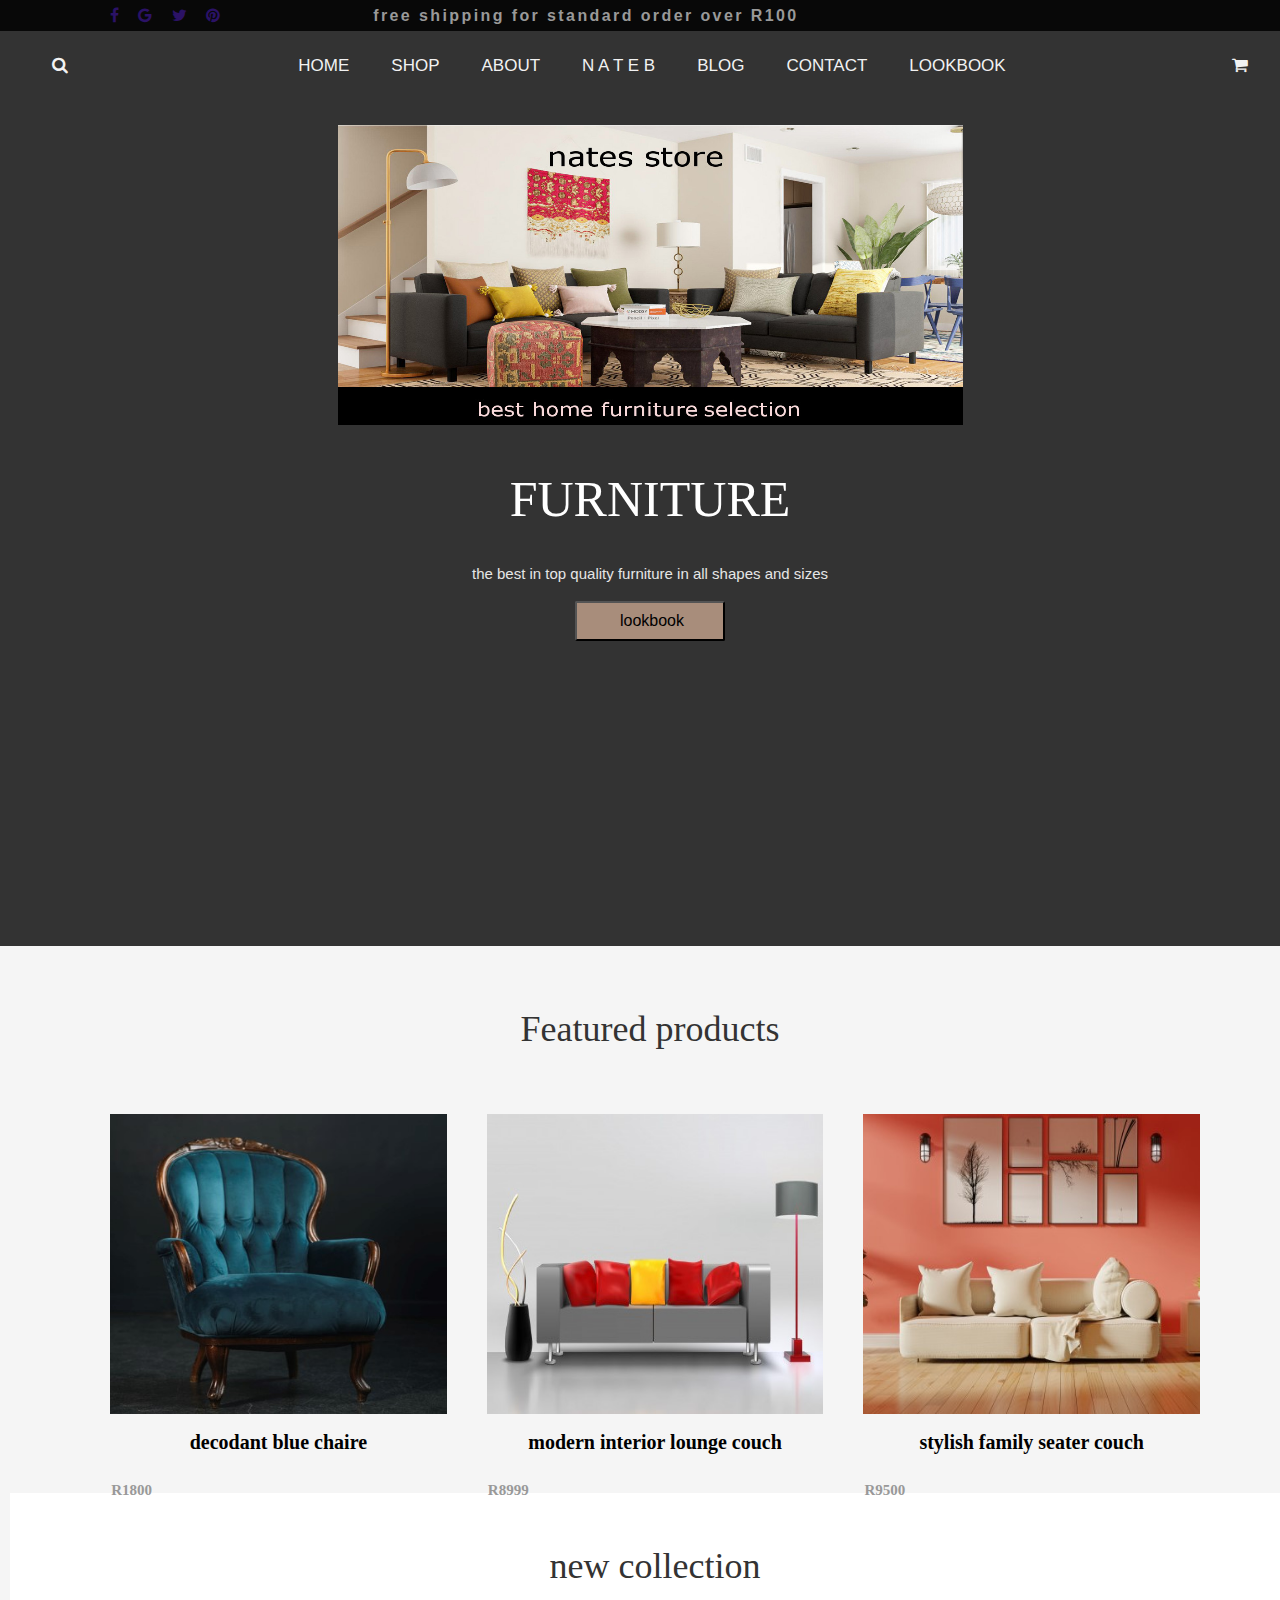
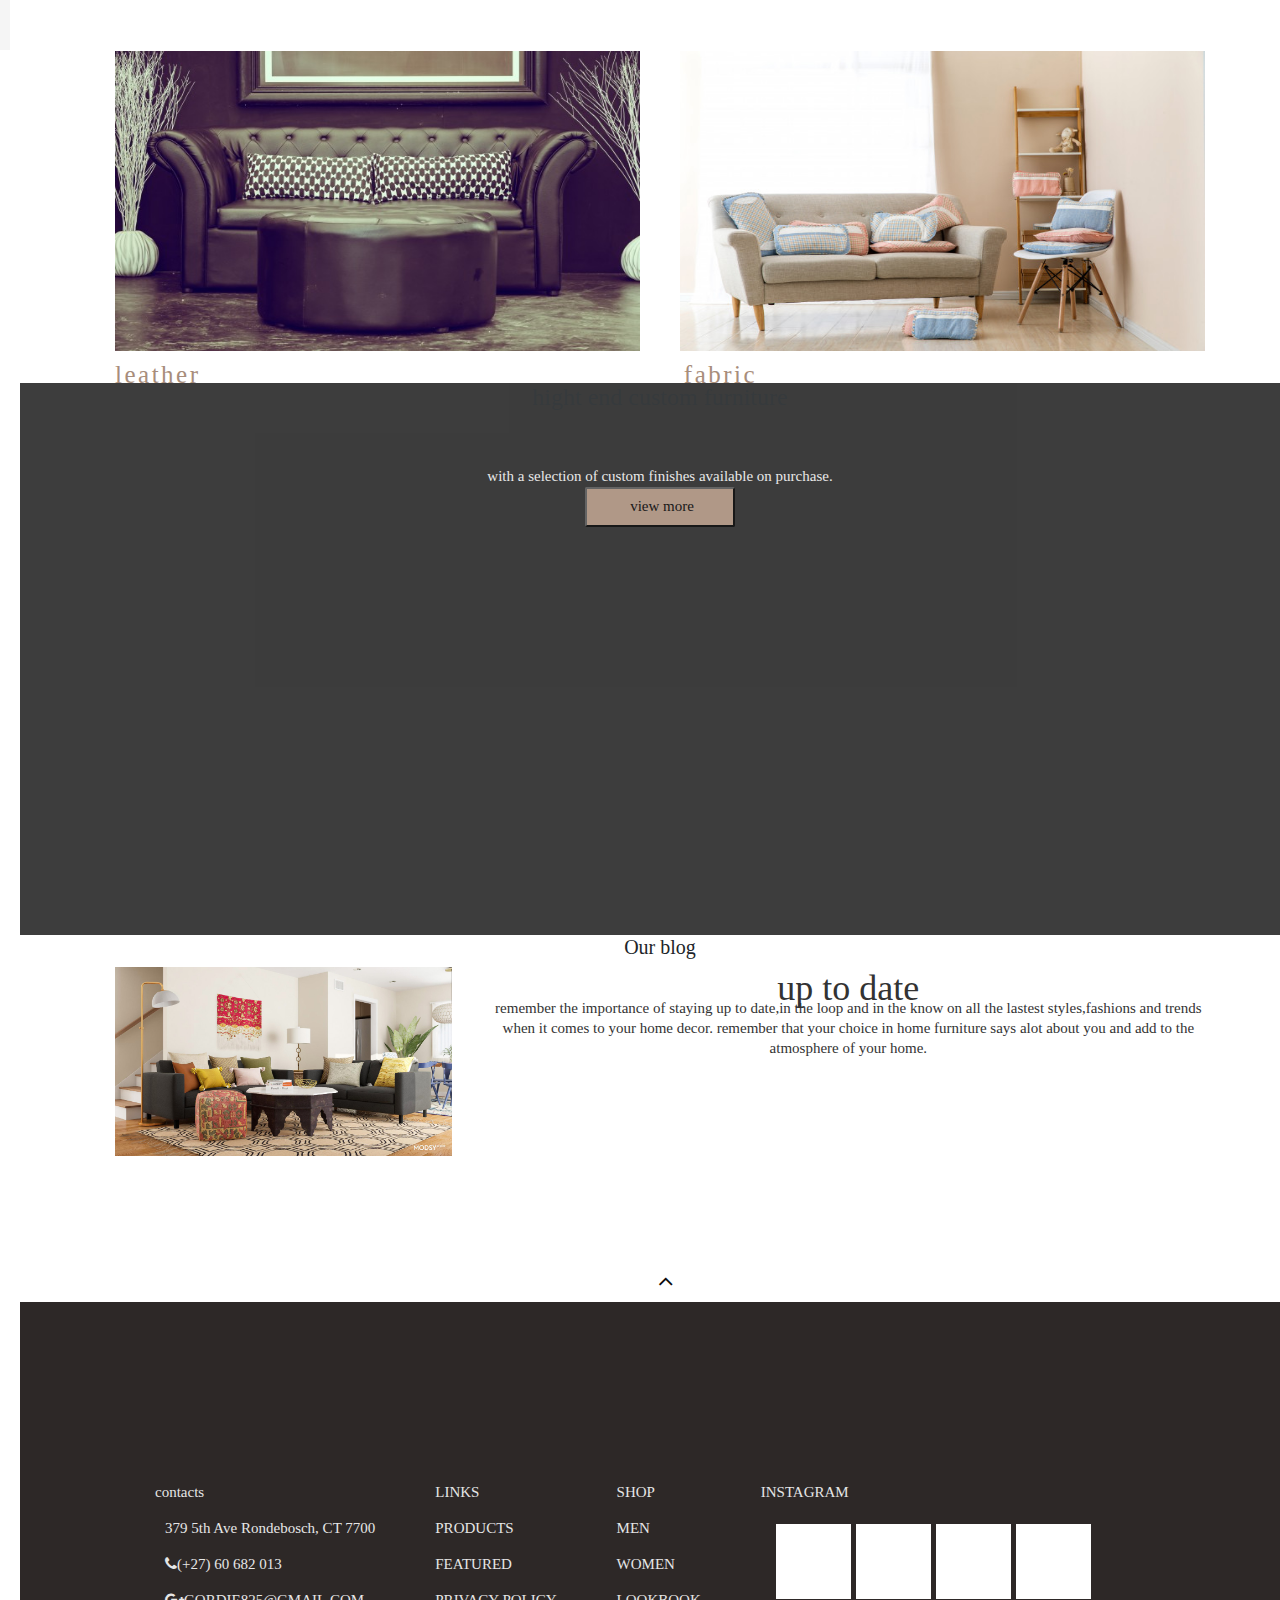
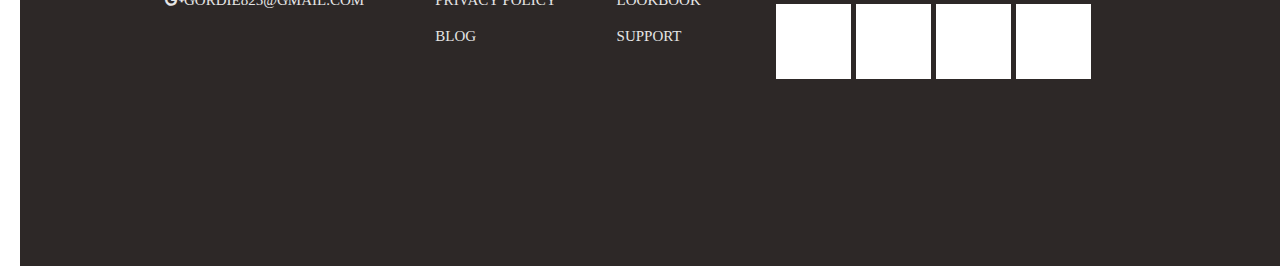
==== commit ba4fe429: "all recommended changed" ====
--- a/index.html
+++ b/index.html
@@ -11,16 +11,15 @@
 <body>
   
   <!-- top footer and navbar -->
-   <div id ="top-footer"><table class="table">
+   <div id ="top-footer"><table class="">
     <thead>
       <tr>
-        <th scope="col" id="firstone">en<i class="fa fa-angle-down" style="font-size:12px"></i> zr<i class="fa fa-angle-down" style="font-size:12px"></i> </th>
-        <th scope="col" id="secondone">free shipping for standard order over R100</th>
-        <th scope="col"><a href="#" class="fa fa-facebook"></a>
+          <th scope="col" id="firstone"><a href="#" class="fa fa-facebook"></a>
             <a href="#" class="fa fa-google"></a>
             <a href="#" class="fa fa-twitter"></a>
            <a href="#" class="fa fa-pinterest"></a>
         </th>
+        <th scope="col" id="secondone">free shipping for standard order over R100</th>
       </tr>
   </table> 
 </div>
@@ -163,50 +162,57 @@
             <i class="fa fa-angle-up" style="font-size:24px;color:rgb(12, 12, 12)" ></i>
           </a> </div>
      <!-- bottom section -->
-      <footer id="bottomfooter" class="bg-dark">
-          <div class="container">
-          <div class="row">
-            <div class="col-sm">
-             <h7>NATE B</h7>
-             <p><i class='fas fa-map-marker-alt'></i>379 5th Ave Rondebosch.ct 7700</p>
-             <p><i class='fas fa-phone'></i>(+27)783722074</p>
-             <p><i class='far fa-envelope'></i>contact@nate nonpareil.com</p> 
-            </div> 
-            <div class="col-sm">
-             <h7>links</h7> 
-             <p><a href="">products</a></p>
-             <p><a href="">features</a></p>
-             <p><a href="">privacy policy</a></p>
-             <p><a href="">blog</a></p>
-            </div> 
-            <div class="col-sm">
-              <h7>shop<h7>
-              <p><a href="">men</a></p>
-             <p><a href="">woman</a></p>
-             <p><a href="">lookbook</a></p>
-             <p><a href="">support</a></p>
-            </div> 
-            <div class="col-sm">
-              <h7>instagram</h7>
-              <div class="instagram">
-                <table>
-                  <tr>
-                 <td class="pic-block"></td>
-                 <td class="pic-block"></td>
-                 <td class="pic-block"></td>
-                 <td class="pic-block"></td>
-                  </tr>
-                  <tr>
-                      <td class="pic-block"></td>
-                      <td class="pic-block"></td>
-                      <td class="pic-block"></td>
-                      <td class="pic-block"></td>
-                  </tr>
-                </table>
-            </div> 
-          </div>
-      </div>
-      <!-- links css an js -->
+  
+    <section id="bottomfooter">
+        <div class="container">
+            <div class="row">
+                <div id="columnOne" class="column">
+                    <p id="logo">contacts</p>
+                    <p class="loca" id="location"><span class="lnr lnr-map-marker" id="location-icon"></span>379 5th Ave
+                        Rondebosch, CT 7700</p>
+                    <p class="cell" id="cell-no"><span class="fa fa-phone" id="cell-icon"></span>(+27) 60 682 013</p>
+                    <p class="email" id="gmail"><span class="fa fa-google-plus"
+                            id="google-icon"></span>GORDIE825@GMAIL.COM</p>
+                </div>
+                <div id="columnOne" class="column">
+                    <p id="links">LINKS</p>
+                    <p id="product">PRODUCTS</p>
+                    <p id="featured">FEATURED</p>
+                    <p id="privacy">PRIVACY POLICY</p>
+                    <p id="blog-l">BLOG</p>
+                </div>
+                <div id="columnTwo" class="column">
+                    <p id="shop">SHOP</p>
+                    <p id="men">MEN</p>
+                    <p id="women">WOMEN</p>
+                    <p id="look">LOOKBOOK</p>
+                    <p id="support">SUPPORT</p>
+                </div>
+                <div id="columnThree" class="column">
+                    <p id="instagram-p">INSTAGRAM</p>
+                    <div class="container">
+                        <div class="row">
+                            <div class="column" id="insta-pics">
+                                <table>
+                <tr>
+               <td class="pic-block"></td>
+               <td class="pic-block"></td>
+               <td class="pic-block"></td>
+               <td class="pic-block"></td>
+                </tr>
+                <tr>
+                    <td class="pic-block"></td>
+                    <td class="pic-block"></td>
+                    <td class="pic-block"></td>
+                    <td class="pic-block"></td>
+                </tr>
+              </table></div>
+                        </div>
+                    </div>
+                </div>
+            </div>
+    </section>
+  
 
     <link href="css/styles.css" type="text/css" rel="stylesheet">
     <script src="js/mainjs.js"></script>
--- a/css/styles.css
+++ b/css/styles.css
@@ -5,11 +5,13 @@
 }
 /* first and second divs */
 #firstone{
+  padding-left: 100px; 
 text-align: center;
 color:rgb(153, 153, 153);
 }
 
 #secondone{
+  padding-left: 150px;
 text-align: center;
 color:rgb(153, 153, 153);
 }
@@ -17,13 +19,13 @@
 #top-footer{
   line-height: 1.83;
   letter-spacing: 2.4px;
-  text-align: center;
+  text-align: right;
   color: #999999;
   margin:0px;
   padding:0px;
   border-color: transparent;
   width: 100%;
-  height: 53px;
+  height: 100%;
   background-color:rgb(8, 8, 8); 
 }
 
@@ -36,7 +38,7 @@
   padding:0px;
   border-color: transparent;
   width: 100%;
-  height: 53px;
+  height: 100%;
   background-color:white; 
 }
 
@@ -66,7 +68,7 @@
 
 #navbar {
   z-index:100;
-  background-color:rgb(61, 56, 56);
+  background-color:rgb(51, 51, 51);
   overflow: hidden;
 }
 
@@ -143,9 +145,21 @@
 #btn{
 width: 150px;
 height: 40px;
-border-radius: 20px;
+border-radius: 2px;
 background-color: rgb(168, 141, 123);
-}  
+transition: transform .2s;
+margin: 0 auto;
+}
+
+* {
+  box-sizing: border-box;
+}
+
+#btn:hover {
+  -ms-transform: scale(1.5); /* IE 9 */
+  -webkit-transform: scale(1.5); /* Safari 3-8 */
+  transform: scale(1.5); 
+}
 
 /* featured products div */
 #featured-products{
@@ -202,7 +216,7 @@
 
 
 a{
-  color:white;
+  color:rgb(43, 18, 102);
 }
 /* p styles */
 p{
@@ -210,6 +224,7 @@
   padding-top:opx;
   color:#e6e6e6;
   }
+
 p1{
 width: 151px;
 height: 18px;
@@ -305,22 +320,39 @@
 }
 
 #btnimage{
+  width: 150px;
+  height: 40px;
+  border-radius: 2px;
+  background-color: rgb(168, 141, 123);
+  transition: transform .2s;
+  margin: 0 auto;
  font-size:15px;
-width: 150px;
-height: 40px;
 background-color: rgb(168, 141, 123);
 }
+
+* {
+  box-sizing: border-box;
+}
+
+#btnimage:hover {
+  -ms-transform: scale(1.5); /* IE 9 */
+  -webkit-transform: scale(1.5); /* Safari 3-8 */
+  transform: scale(1.5); 
+}
+
 /* banner */
 #bannerImage{
   width:50%;
-  height:50%;
+  height:300px;
 }
 
 
 /* bottom footer */
 #bottomfooter{
+  align-content: center;
+  text-align: left;
 width: 100%;
-height: 300px;
+height:80%;
 background-color:rgb(45, 40, 39); 
 }
 
@@ -365,3 +397,14 @@
   -webkit-transform: scale(1.1);
   transform: scale(1.1);
 }
+#columnOne{
+  padding-left: 50px;
+}
+
+#columnTwo{
+  padding-left: 50px;
+}
+
+#columnThree{
+  padding-left: 50px;
+}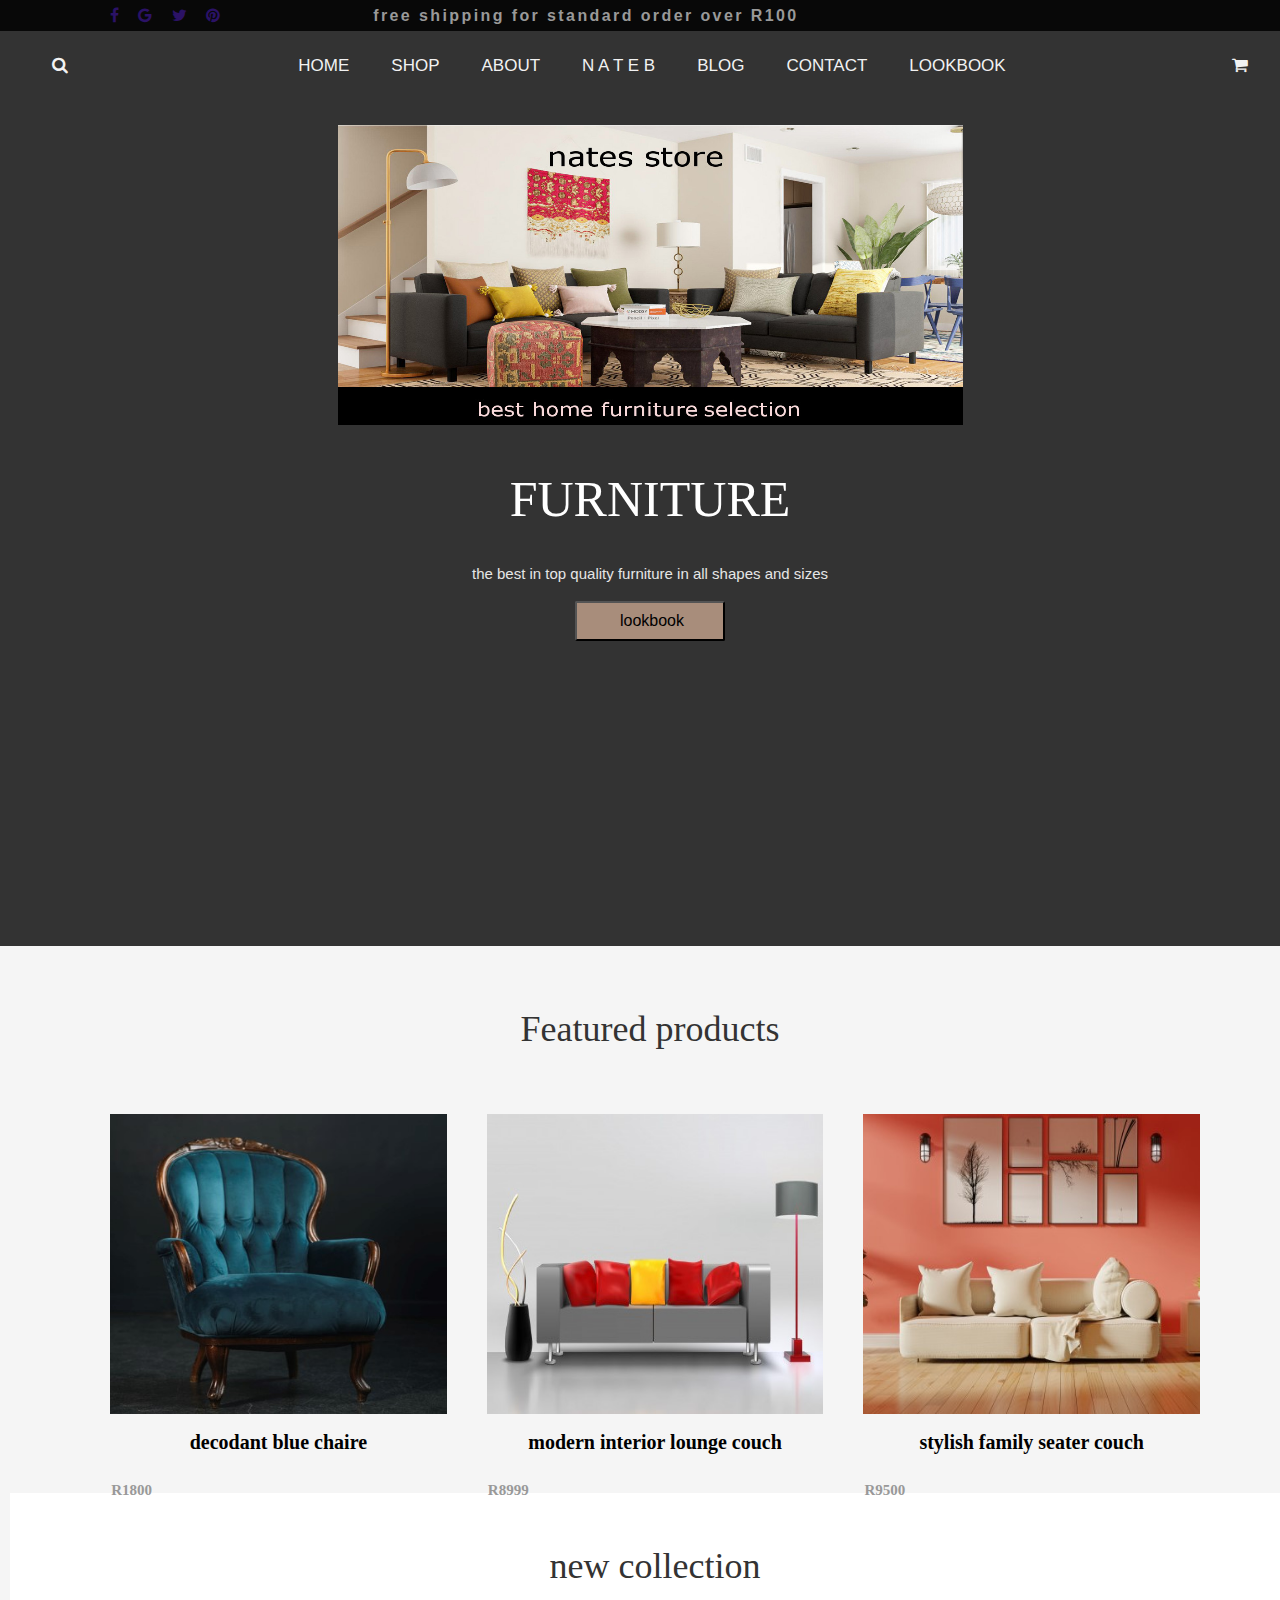
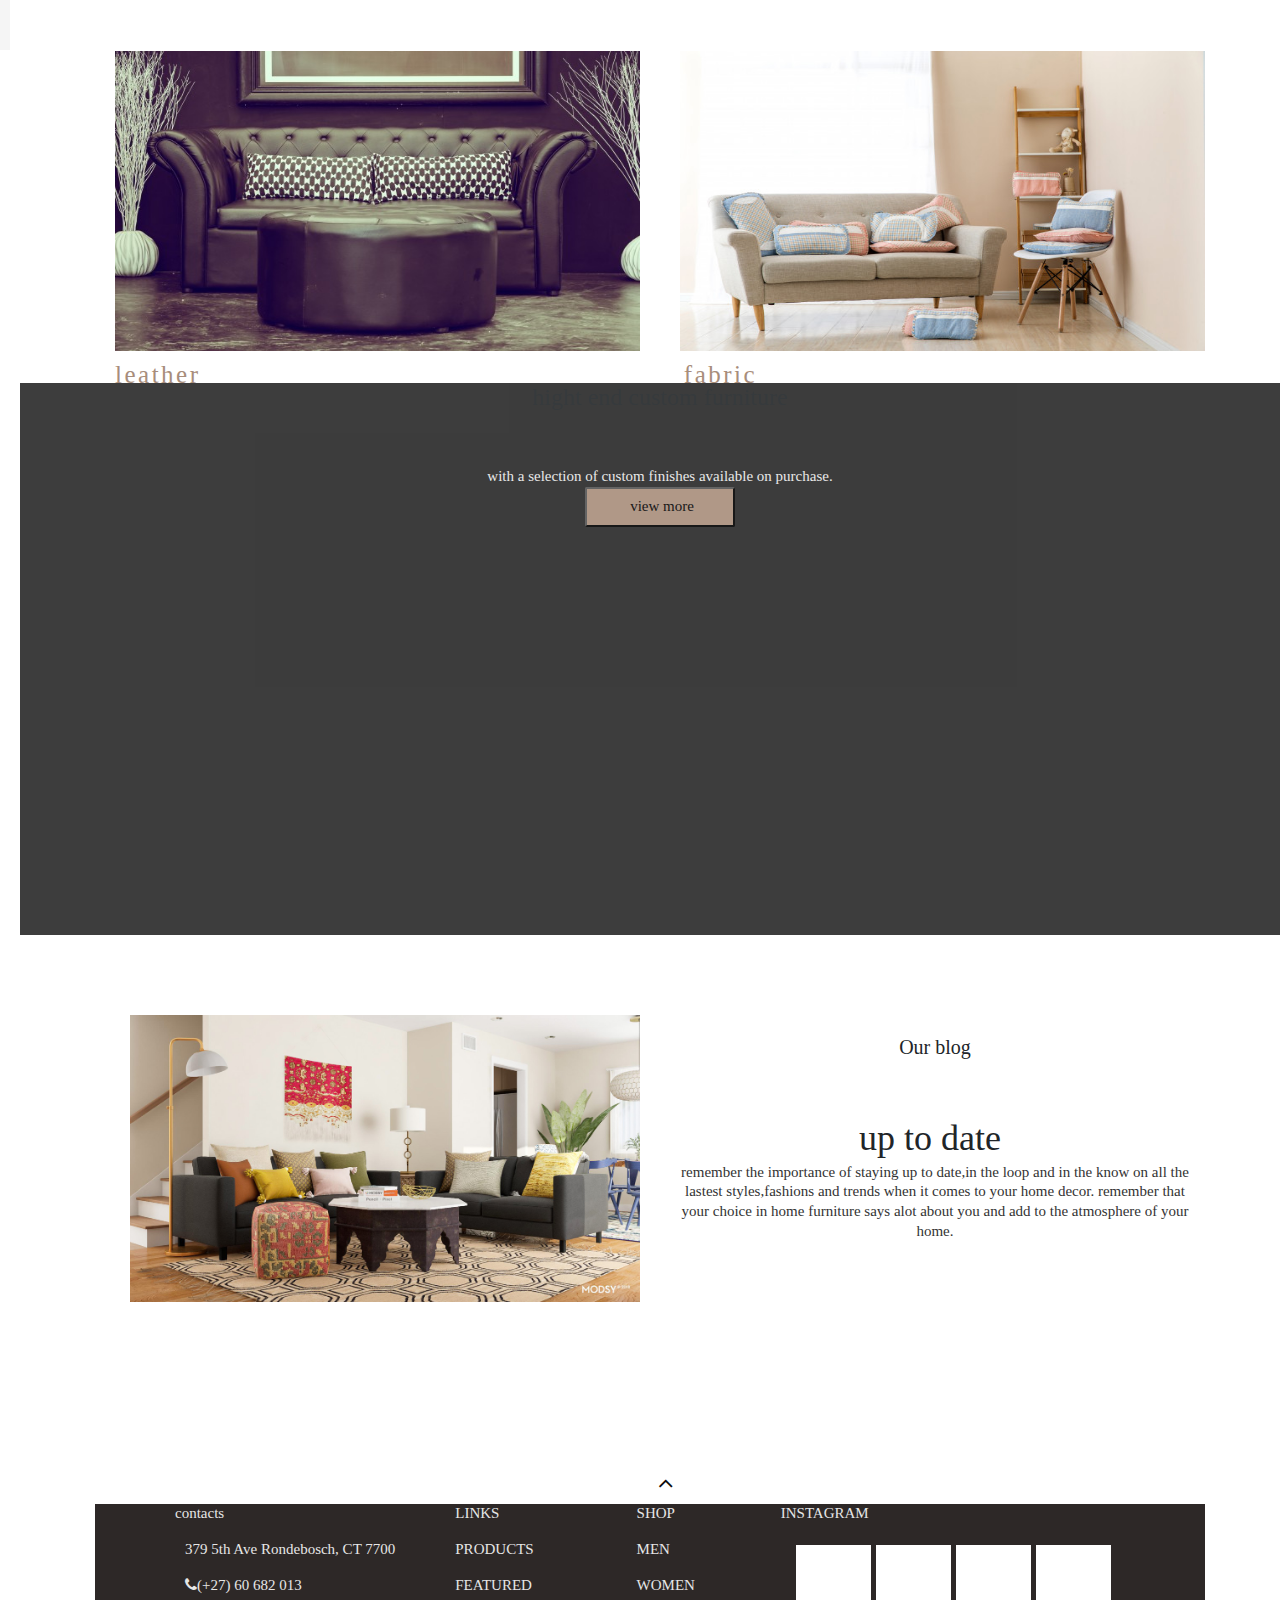
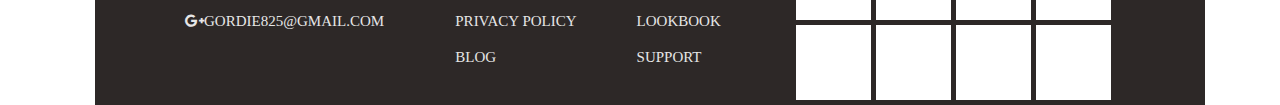
==== commit f56d6dd2: "new shop" ====
--- a/index.html
+++ b/index.html
@@ -137,26 +137,25 @@
 
  <!-- <div id ="ourblog"> -->
 <div class="container">
-<div class="row">
-
-</div>
-    <div class="row"> 
-      <div class="col-12">
-      <h5>Our blog</h5> 
-    </div>
-      <div class="col-4">
-        <img class="w-100" id="blogimage" src="images/blogimage.jpg">
-      </div>
-      <div class="col-8">
-        <h6>up to date</h6>
-        <p id="p5"> remember the importance of staying up to date,in the loop 
-          and in the know on all the lastest styles,fashions and trends 
-          when it comes to your home decor. remember that your choice in home 
-          furniture says alot about you and add to the atmosphere of your home.   
-        </p5>
-      </div>
-      </div>
-      </div>
+    <div class="container">
+        <div class="row">
+          <div class="col-lg">
+              <img class="w-100" id="blogimage" src="images/blogimage.jpg">
+           
+          </div>
+          <div class="col-lg">
+              <h5>Our blog</h5>
+              <br>
+              up to date
+              <p id="p5"> remember the importance of staying up to date,in the loop 
+                and in the know on all the lastest styles,fashions and trends 
+                when it comes to your home decor. remember that your choice in home 
+                furniture says alot about you and add to the atmosphere of your home.   
+            </p>
+          </div>
+          </div>
+       </div>
+    
       
           <a href="#section1"> <div class="main" id="section2">
             <i class="fa fa-angle-up" style="font-size:24px;color:rgb(12, 12, 12)" ></i>
--- a/css/styles.css
+++ b/css/styles.css
@@ -193,7 +193,9 @@
 text-align: center;
 color:rgb(51, 51, 51);
 }
-
+h5{
+  padding-top: 100px;
+}
 
 h6 {
 height: 24px;
@@ -279,11 +281,14 @@
   text-align: center;
  }
  #p5{
+   padding-bottom: 150px;
   font-size: 15px;
   color:rgb(51,51,51);
   }
+  
  /* new collection */
 #newcollection{
+
   text-align: center;
   width: 100%;
   height: 705px;
@@ -365,7 +370,8 @@
 }
 
 #blogimage{
-padding-bottom: 50px;
+ padding-top:80px; 
+
 }
 
 /* image zoom............................................................................................................................................................................................................................................................................................................................................................................................................................................................................................................................................................................................................................................................................................................................................................................................................................................................................................
@@ -407,4 +413,8 @@
 
 #columnThree{
   padding-left: 50px;
+}
+#lookbookImage{
+  width:30%;
+  height:200px;
 }